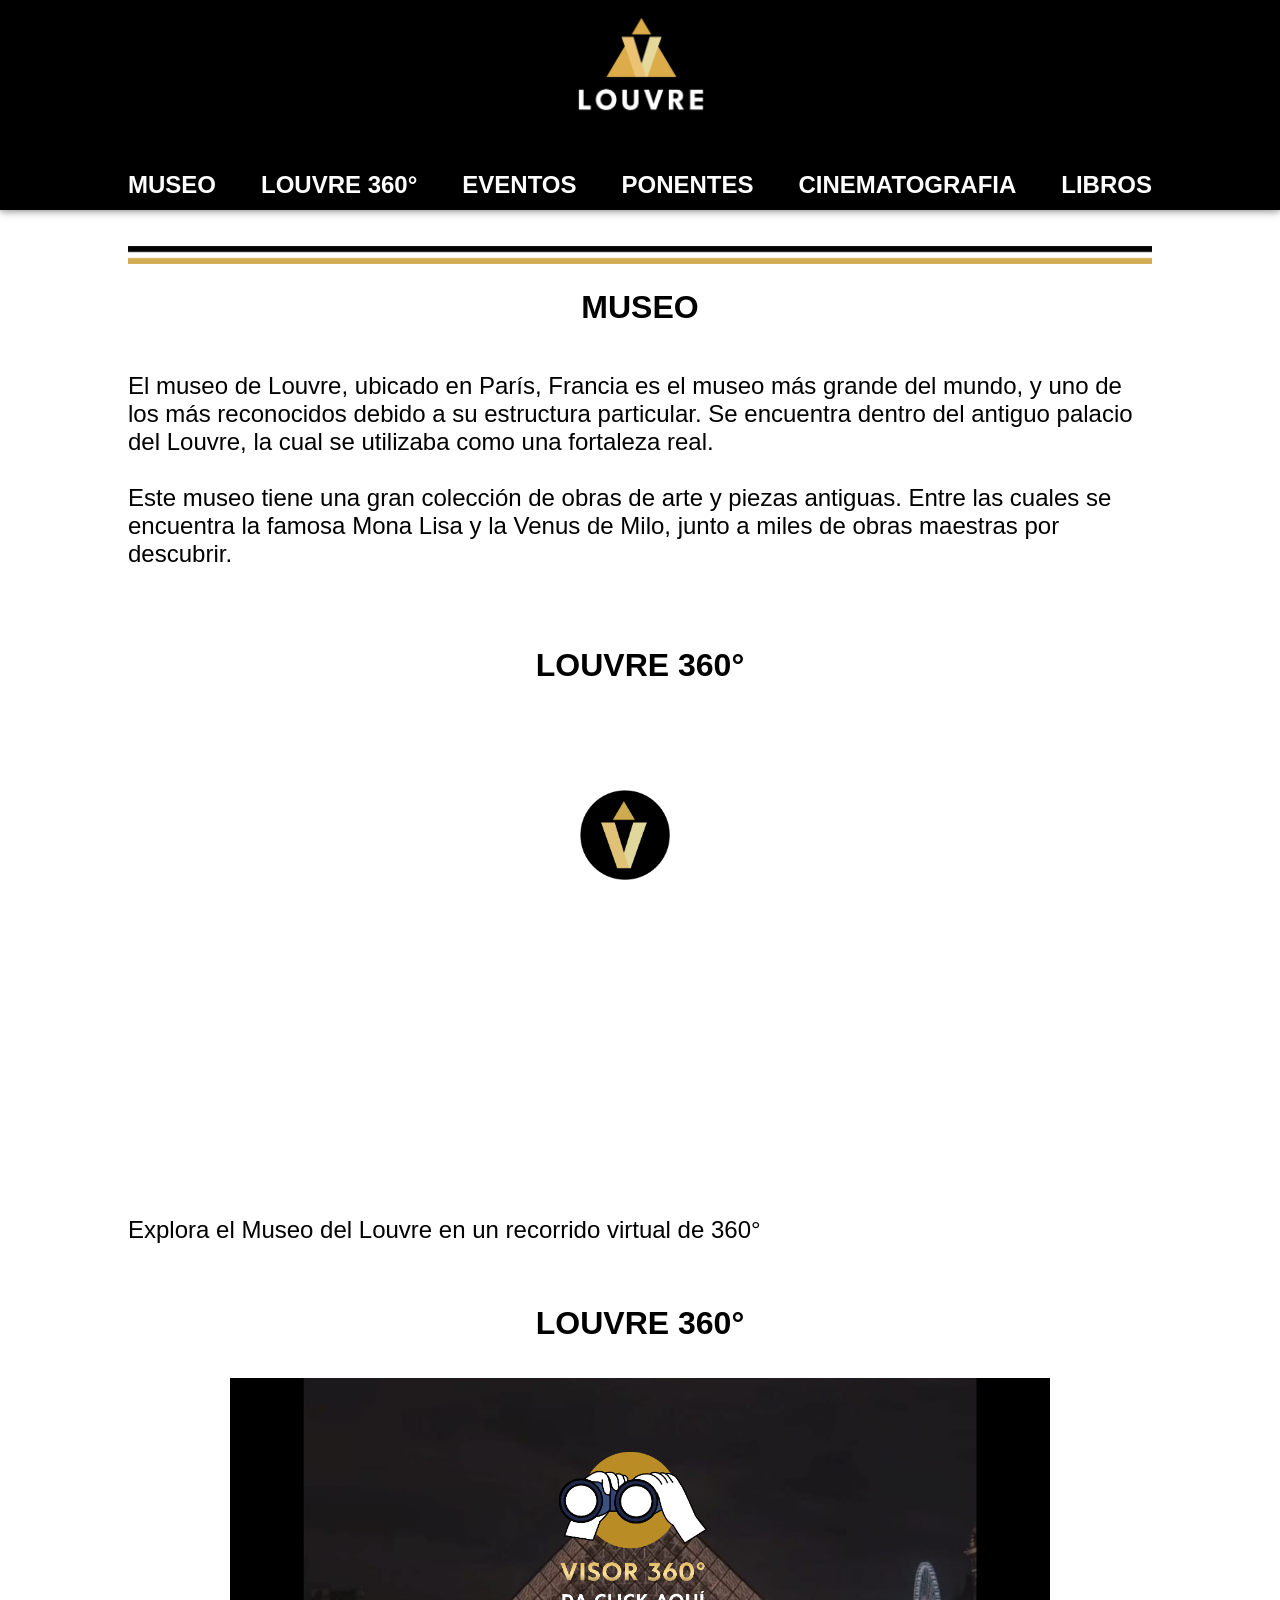
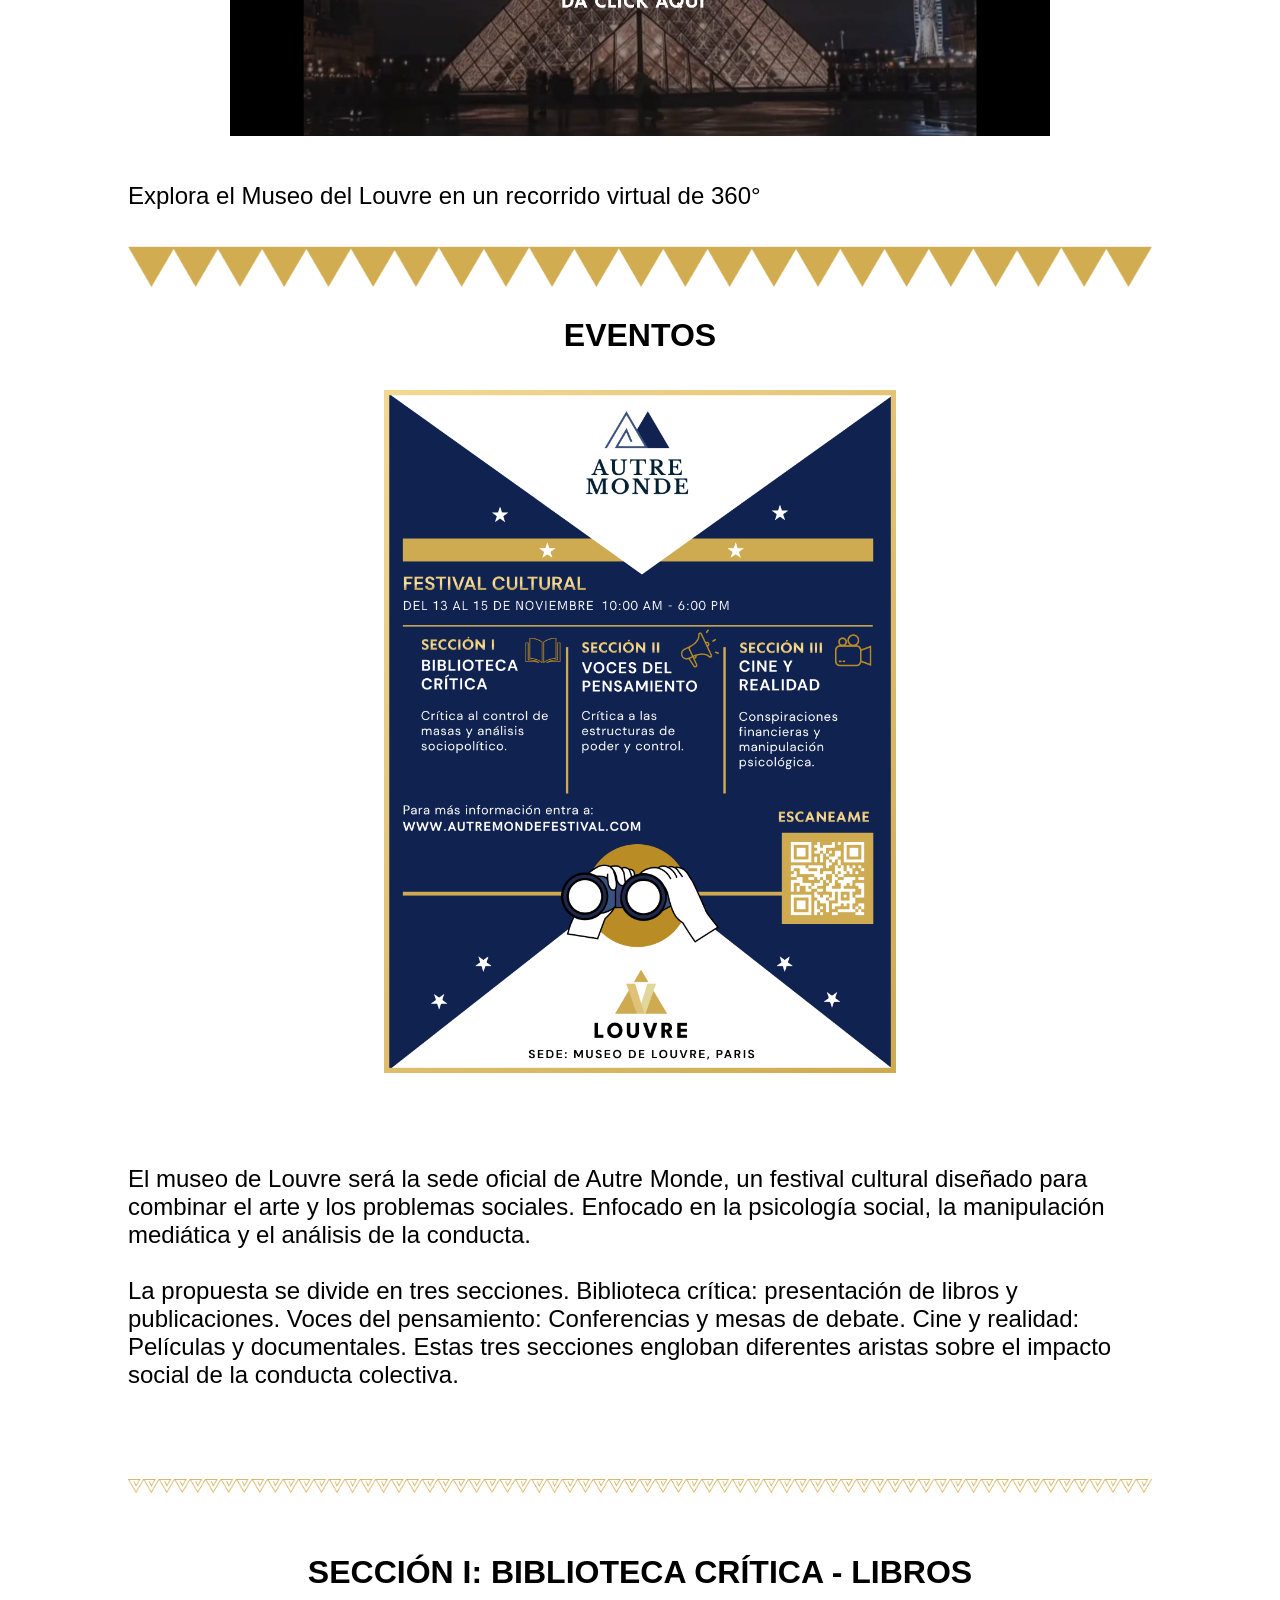
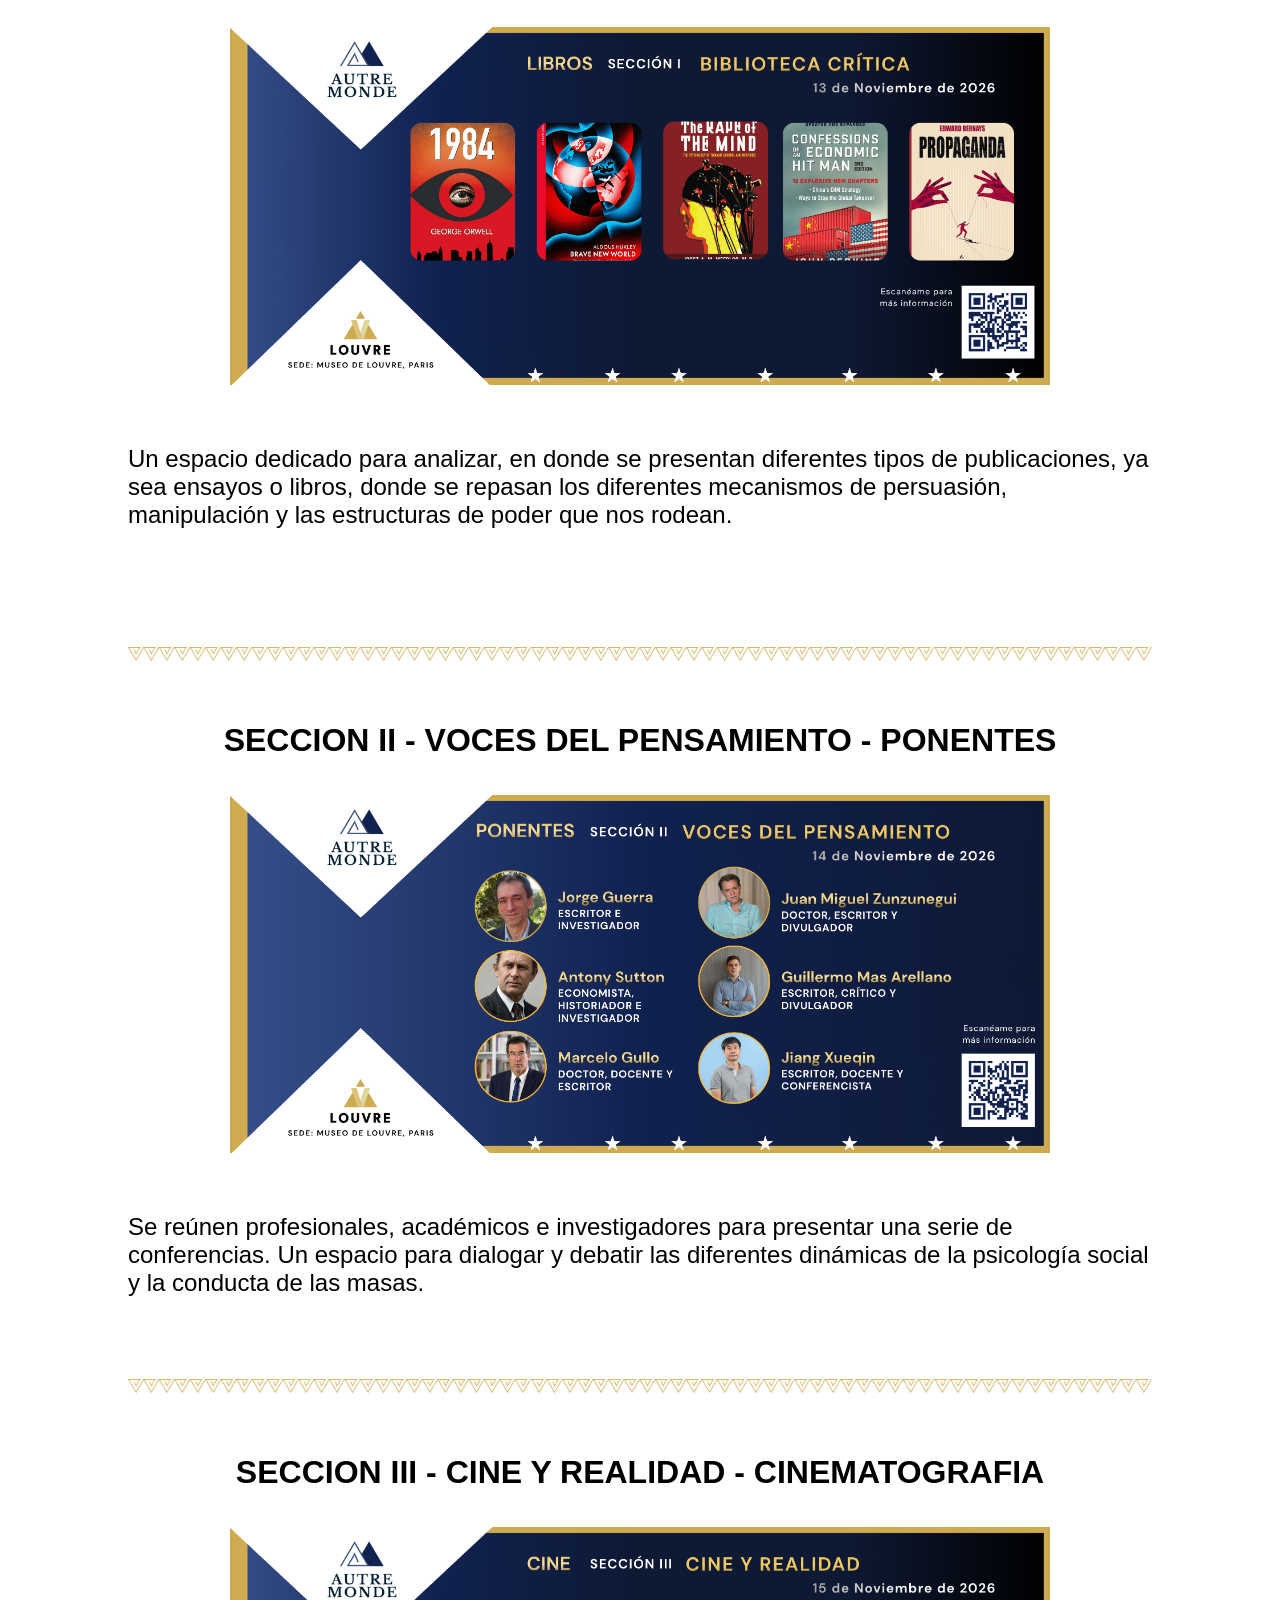
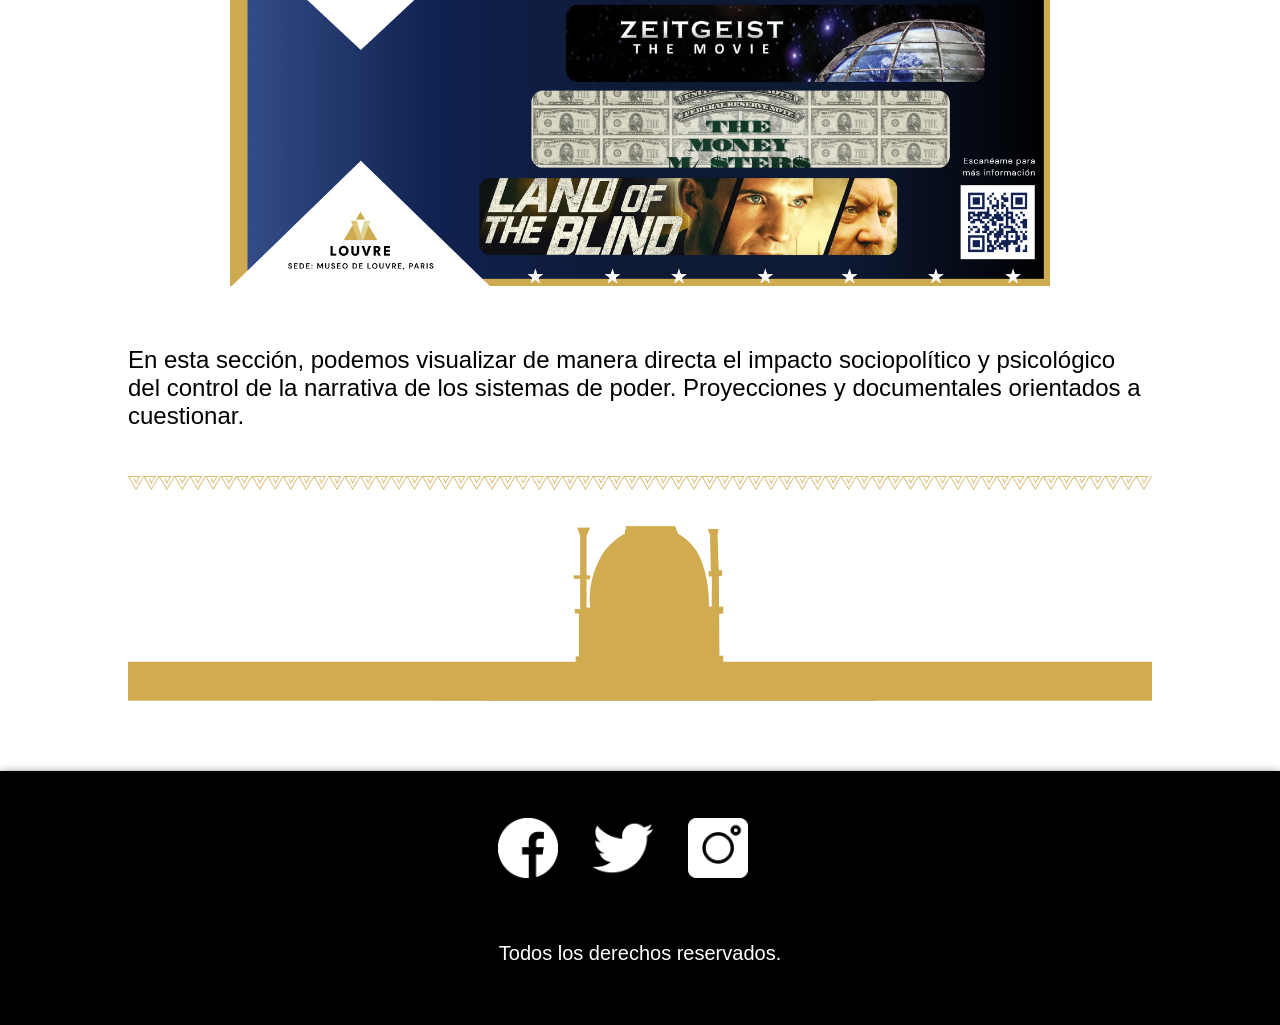
==== index.html @ 9d83f52f "Update index.html" ====
<!--comenzamos creando la estrucura basica
de un documento html escribiendo <html y 
teclenado enter para autocompletar, lo que creara
la estructura que se llenara como se menciona a continuación...-->

<!--indica el tipo de docuemnto-->
<!DOCTYPE html> 
<!--dentro de l etiqueta html esta todo el contenido del documento html-->
<html> 
<!------------encabezado de pagina----------->
<!--dentro de la etiqueta head esta el encabezado del documento html-->
<head> 
	<title>felxbox_01</title> <!--dentro de la etiqueta tittle esta el titulo de la página-->
	<link rel='stylesheet' href='estilos.css'/> <!--dentro de esta etiqueta esta la referencia a la hoja de estilos-->
    <meta name="viewport" content="width=device-width, initial-scale=1.0"/> <!--viewport para trabajar responsive design-->
</head>

<!------------body de pagina----------->  
<!--dentro de la estiqueta body tipicamente esta todo lo que contendra página-->
<body> 


	<!--dentro de la estiqueta header esta todo lo que sera el encanbezado de la página, pudiendo colocarse dentro del body o antes del body-->
	<header class='menu-container' id="inicio">

      <div class='identificador'>
        <!----modificar nombre y ruta de la imagen para cambiar el logo por el propio----->
       <img src="imagenes/logotipo.png">
      </div>

   <br> <br>

      <div class='ligas-secciones'>
      	<!----modificar nombre de la seccion acorde a la necesidad----->
          <a href="#secc1">MUSEO</a>
          <a href="#secc2">LOUVRE 360°</a>
          <a href="#secc3">EVENTOS</a>
          <a href="#secc4">PONENTES</a>
          <a href="#secc5">CINEMATOGRAFIA</a>
          <a href="#secc6">LIBROS</a>
        </div>

    </header>
 <br> <br>


<!--contenedor para las imagenes de la sección OJO: este tiene un layout para una imagen-->
    		<div class="contenedor-imagen-secc4">
    			<!--si se quiere modificar contenido susutituir la imagen a la que referencia la etiqueta img-->
        		<img src="imagenes/LINEA.png" title="LINEA.png">
    		</div>

	<!--contenedor que agrupa todos los contenedores que tienen los contenidos de cada sección que aprecen entre el encabezado y pie de pagina-->
    <main class="secciones">
    	<!--contenedor para contenidos de cada sección-->
    	<div class='seccion-contenedor' id="secc1">
    		<!--contenedor para el texto de cada sección-->
    		<div class="texto-secc">
    			<!--si se quiere modificar contenido susutituir el texto entre las etiquetas de texto tipo h1-->
		        <h1>MUSEO</h1>
            
                <br> <br>

		        <!--si se quiere modificar contenido susutituir el texto entre las etiquetas de parrafo-->
		        <p>El museo de Louvre, ubicado en París, Francia es el museo más grande del mundo, y uno de los más reconocidos debido a su estructura particular. Se encuentra dentro del antiguo palacio del Louvre, la cual se utilizaba como una fortaleza real.</p>
		        <br><!--etiqueta para un brinco de renglón-->
		        <!--si se quiere modificar contenido susutituir el texto entre las etiquetas de parrafo-->
		        <p>Este museo tiene una gran colección de obras de arte y piezas antiguas. Entre las cuales se encuentra la famosa Mona Lisa y la Venus de Milo, junto a miles de obras maestras por descubrir.</p>
		        <br><!--etiqueta para un brinco de renglón-->
    		</div>

    	</div>

 <br> <br>

		<!--contenedor para contenidos de cada sección-->
    <div class='seccion-contenedor' id="secc2">
        <!--contenedor para el texto de cada sección-->         
        <div class="texto-secc">
            <h1>LOUVRE 360°</h1>
            <br><br>

            <!-- Visor 360 integrado directamente en el index -->
            <div style="display: flex; justify-content: center; width: 100%;">
                <iframe src="360visualizar.html" width="100%" height="450px" style="border: none; border-radius: 12px; max-width: 800px;"></iframe>
            </div>

            <br><br>
            <p>Explora el Museo del Louvre en un recorrido virtual de 360°</p>
            <br><br>
        </div> 
    </div>
		
<!--contenedor para contenidos de cada sección-->
    <div class='seccion-contenedor' id="secc2">
        <!--contenedor para el texto de cada sección-->         
        <div class="texto-secc">
            <h1>LOUVRE 360°</h1>
            <br><br>

            <!-- Contenedor de la imagen con alineación centrada -->
            <div style="display: flex; justify-content: center; width: 100%;">
                <div class="contenedor-imagen-secc4">
                    <a href="360visualizar.html">
                        <img src="imagenes/img4.png" alt="Visor Louvre 360" style="display: block; margin: 0 auto;">
                    </a>
                </div>
            </div>

            <br><br>
            <p>Explora el Museo del Louvre en un recorrido virtual de 360°</p>
            <br><br>
        </div> 
    </div>

<!--contenedor para las imagenes de la sección OJO: este tiene un layout para una imagen-->
    		<div class="contenedor-imagen-secc4">
    			<!--si se quiere modificar contenido susutituir la imagen a la que referencia la etiqueta img-->
        		<img  src="imagenes/divisor1.png" title="Img 4" style="width: 100%; height: auto;">
    		</div>


<!--contenedor para contenidos de cada sección-->
    	<div class='seccion-contenedor' id="secc3">
    		<!--contenedor para el texto de cada sección-->
    		<div class="texto-secc">
    			<!--si se quiere modificar contenido susutituir el texto entre las etiquetas de texto tipo h1-->
		        <h1>EVENTOS</h1>

        <br> <br>

<!--contenedor para las imagenes de la sección OJO: este tiene un layout para una imagen-->
    		<div class="contenedor-imagen">
    			<!--si se quiere modificar contenido susutituir la imagen a la que referencia la etiqueta img-->
        		<img  src="imagenes/INFOGRAFIA.png" title="INFOGRAFIA">
        		<!--texto para la imagen-->
        		<p></p>
    		</div>
    <br> <br>
    <br> <br>

		        <!--si se quiere modificar contenido susutituir el texto entre las etiquetas de parrafo-->
		        <p>El museo de Louvre será la sede oficial de Autre Monde, un festival cultural diseñado para combinar el arte y los problemas sociales. Enfocado en la psicología social, la manipulación mediática y el análisis de la conducta.</p>
		        <br><!--etiqueta para un brinco de renglón-->
		        <!--si se quiere modificar contenido susutituir el texto entre las etiquetas de parrafo-->
		        <p>La propuesta se divide en tres secciones. Biblioteca crítica: presentación de libros y publicaciones. Voces del pensamiento: Conferencias y mesas de debate. Cine y realidad: Películas y documentales. Estas tres secciones engloban diferentes aristas sobre el impacto social de la conducta colectiva. </p>
		        <br><!--etiqueta para un brinco de renglón-->
    		</div>

    	</div>
  <br> <br>
  <br> <br>


<!--contenedor para las imagenes de la sección OJO: este tiene un layout para una imagen-->
    		<div class="contenedor-imagen-secc4">
    			<!--si se quiere modificar contenido susutituir la imagen a la que referencia la etiqueta img-->
        		<img  src="imagenes/RULOS.png" title="RULOS.png" style="width: 100%; height: auto;">
    		</div>
  <br> <br>

    	<!--contenedor para contenidos de cada sección-->
    	<div class='seccion-contenedor' id="secc4">
    		<!--contenedor para el texto de cada sección-->
    		<div class="texto-secc">
    			<!--si se quiere modificar contenido susutituir el texto entre las etiquetas de texto tipo h1-->
		        <h1>SECCIÓN I: BIBLIOTECA CRÍTICA - LIBROS</h1>

  <br> <br>

<!-- Contenedor de la imagen centrado -->
    <div class="contenedor-imagen-secc4" style="text-align: center;">
        <!-- El "target='_blank'" hace que se abra en una pestaña nueva -->
        <a href="https://youtube.com/playlist?list=PLaDjngmfmnlw&si=Hh2kvaLiLwNebLzm">
            <img src="imagenes/img7.png" title="Ver playlist en YouTube" style="display: inline-block; max-width: 100%; height: auto;">
        </a>
        <!--texto para la imagen-->
        <p></p>

 </div>
  <br> <br>


 <!--si se quiere modificar contenido susutituir el texto entre las etiquetas de parrafo-->
		        <p>Un espacio dedicado para analizar, en donde se presentan diferentes tipos de publicaciones, ya sea ensayos o libros, donde se repasan los diferentes mecanismos de persuasión, manipulación y las estructuras de poder que nos rodean. </p>
		        <br><!--etiqueta para un brinco de renglón-->
		        <!--si se quiere modificar contenido susutituir el texto entre las etiquetas de parrafo-->
		        <p></p>
		        <br><!--etiqueta para un brinco de renglón-->
    		</div>
        
 <br> <br>

  <br> <br>


<!--contenedor para las imagenes de la sección OJO: este tiene un layout para una imagen-->
    		<div class="contenedor-imagen-secc4">
    			<!--si se quiere modificar contenido susutituir la imagen a la que referencia la etiqueta img-->
        		<img  src="imagenes/RULOS.png" title="RULOS.png" style="width: 100%; height: auto;">
    		</div>
 <br> <br>


	<!--contenedor para contenidos de cada sección-->
    	<div class='seccion-contenedor' id="secc5">
    		<!--contenedor para el texto de cada sección-->
    		<div class="texto-secc">
    			<!--si se quiere modificar contenido susutituir el texto entre las etiquetas de texto tipo h1-->
		        <h1>SECCION II - VOCES DEL PENSAMIENTO - PONENTES</h1>
		       
 <br> <br>

<!-- Contenedor de la imagen centrado -->
    <div class="contenedor-imagen-secc4" style="text-align: center;">
        <!-- El "target='_blank'" hace que se abra en una pestaña nueva -->
        <a href="https://youtube.com/playlist?list=PLeQtT1mMB5Yo&si=rT60YfSEuU7r71fO">
            <img src="imagenes/img5.png" title="Ver playlist en YouTube" style="display: inline-block; max-width: 100%; height: auto;">
        </a>
        <!--texto para la imagen-->
        <p></p>
    </div>

 <br> <br>

 <!--si se quiere modificar contenido susutituir el texto entre las etiquetas de parrafo-->
		        <p>Se reúnen profesionales, académicos e investigadores para presentar una serie de conferencias. Un espacio para dialogar y debatir las diferentes dinámicas de la psicología social y la conducta de las masas. </p>
		        <br><!--etiqueta para un brinco de renglón-->
		        <!--si se quiere modificar contenido susutituir el texto entre las etiquetas de parrafo-->
		        <p></p>
		        <br><!--etiqueta para un brinco de renglón-->
    		

 <br> <br>

<!--contenedor para las imagenes de la sección OJO: este tiene un layout para una imagen-->
    		<div class="contenedor-imagen-secc4">
    			<!--si se quiere modificar contenido susutituir la imagen a la que referencia la etiqueta img-->
        		<img  src="imagenes/RULOS.png" title="RULOS.png" style="width: 100%; height: auto;">
    		</div>
  <br> <br>

<!--contenedor para contenidos de cada sección-->
    	<div class='seccion-contenedor' id="secc6">
    		<!--contenedor para el texto de cada sección-->
    		<div class="texto-secc">
    			<!--si se quiere modificar contenido susutituir el texto entre las etiquetas de texto tipo h1-->
		        <h1>SECCION III - CINE Y REALIDAD - CINEMATOGRAFIA</h1>
  
  <br> <br>
    		        <!-- Contenedor de la imagen centrado -->
                        <div class="contenedor-imagen-secc4" style="text-align: center;">
                        <!-- El "target='_blank'" hace que se abra en una pestaña nueva -->
                        <a href="https://youtube.com/playlist?list=PLKlAantoqAw0&si=Dhmvd_PEQBqfkhk1" target="_blank">
                        <img src="imagenes/img6.png" title="Ver playlist en YouTube" style="display: inline-block; max-width: 100%; height: auto;">
                        </a>
                        <!--texto para la imagen-->
                        <p></p>
                        </div>

  <br> <br>
		        <!--si se quiere modificar contenido susutituir el texto entre las etiquetas de parrafo-->
		        <p>En esta sección, podemos visualizar de manera directa el impacto sociopolítico y psicológico del control de la narrativa de los sistemas de poder. Proyecciones y documentales orientados a cuestionar. </p>
		        <br><!--etiqueta para un brinco de renglón-->
		        <!--si se quiere modificar contenido susutituir el texto entre las etiquetas de parrafo-->
		        <p></p>
		        <br><!--etiqueta para un brinco de renglón-->
    	</div>

<!--contenedor para las imagenes de la sección OJO: este tiene un layout para una imagen-->
    		<div class="contenedor-imagen-secc4">
    			<!--si se quiere modificar contenido susutituir la imagen a la que referencia la etiqueta img-->
        		<img  src="imagenes/RULOS.png" title="RULOS.png" style="width: 100%; height: auto;">
    		</div>

 <br> <br>

	<!--contenedor para las imagenes de la sección OJO: este tiene un layout para una imagen-->
    		<div class="contenedor-imagen-secc4">
    			<!--si se quiere modificar contenido susutituir la imagen a la que referencia la etiqueta img-->
        		<img  src="imagenes/MUSEO.png" title="MUSEO.png" style="width: 100%; height: auto;">
        		<!--texto para la imagen-->
        		<p></p>
    		</div>
    </main>

    <!------------pie de pagina----------->
    <!--dentro de la etiqueta footer esta todo lo que sera el pie de página, pudiendo colocarse dentro del body o despues del body-->
	<footer>
	   
	    <div class='footer-item'>
	      <!----modificar el href para que dirija una pagina especifica de facebook----->
	      <a href="https://www.facebook.com/">
	      	<img src="imagenes/fbk.png" title="Facebook">
	      </a>
	      <!----modificar el href para que dirija una pagina especifica de twitter----->
	      <a href="https://twitter.com/">
	      	<img src="imagenes/twt.png" title="Twitter">
	      </a>
	      <!----modificar el href para que dirija una pagina especifica de instagram----->
	      <a href="http://instagram.com/">
	      	<img src="imagenes/inst.png" title="Instagram">
	      </a>
	    </div>

</footer>

	<!---------enlace que regresa al inicio de la pagina--------->
	<!--dentro de la etiqueta "a" de tipo enlace esta la imagen que actua como icono que regresa al inicio de la página-->
	    <a class="ir-arriba" title="Volver arriba" href="#inicio">
	    	<!--si se quiere modificar contenido susutituir la imagen a la que referencia la etiqueta img-->
	      	<img src="imagenes/SUBIDA.png" style="width: 120px; height: auto;">
	    </a>



    <!-- Pie de página con los derechos reservados -->
    <div style="background-color: black; padding: 60px 0; text-align: center; width: 100%;">
        <p style="color: #ffffff; font-size: 20px; font-family: sans-serif; text-align: center; margin: 0;">
            Todos los derechos reservados.
        </p>
    </div>

</body>
</html>
---- estilos.css ----
/********************************/
/*estilos generales de la página*/
/********************************/
* { /*reseteo todos los elementos para que por default tengan 
	un margen 0 y padding 0 y un modelo de caja tipo border-box*/
   margin: 0;
   padding: 0;
   box-sizing: border-box;
   font-family: 'Open Sans', sans-serif; /*especifico el nombre y familia de la tipografia a usar*/
}
html {
  scroll-behavior: smooth; /*para desplazarse "scrolear" suavemente dentro de la página al presionar un enlace*/
}
/***************************************************/


/**********************************/
/*estilos para header de la página*/
/**********************************/
header {/*caracteristicas elementos dentro del header de la pagina*/
	font-size: 24px; /*tamaño de las fuentes que aprecen en el header*/
  	background-color: black;  /*color fondo encabezado*/
    height: 210px;  /* altura del encabezado, equivale a 5.5em*/
    padding-left: 10%; /*hago un espacio a la izquierda al interior del contenedor header de 10% del ancho del viewport*/
    padding-right: 10%; /*hago un espacio a la derecha al interior del contenedor header de 10% del ancho del viewport*/
  	box-shadow: 0px 1px 8px grey; /*efecto de material con sombreado sobre el fondo*/
    transition: 100ms; /*para la transicion con media queries diseño responsivo*/
}
@media screen and (max-width: 700px) {
header {
	height: 260px;  /* altura del encabezado, equivale a 5.5em*/
	}
}
.menu-container {/*caracteristicas elementos en contenedor con la clase menu-container*/
  	display: flex; /*tipo de layout felxbox*/
  	flex-direction: column; /*rederizara/dibujara los items/elementos hijos en el layout 
  	como una columna, un contenedor o un item sobre el otro */
}
.identificador {/*caracteristicas elementos en contenedor con la clase identificador*/
  	/*border: 5px solid #222;  /* For debugging */
  	width: 100%; /*ancho que tendra el contenedor con clase menu*/
  	display: flex; /*sera un elemento/item de tipo flex*/
  	justify-content: center; /*defino la alineación horizontal de los items hijos al centro*/
}
.identificador img{/*caracteristicas imagen identificadora dentro del contenedor con clase identificador*/
	margin-top: 15px; /*un margen arriba de 15 px*/
    height: 100px; /*ancho que tendra la imagen identificadora*/
}
.ligas-secciones{/*caracteristicas elementos en contenedor con la clase secciones*/
	/*border: 5px solid #555;  /* For debugging */
	width: 100%; /*ancho que tendra el contenedor con clase menu*/
	display: flex; /*sera un elemento/item de tipo flex*/
	justify-content: space-between; /*defino la alineación horizontal de los items hijos diciendo
	cuando hay mas de uno distribuya el esapcio restante entre los espacios de cada elemento/item*/
}
.ligas-secciones a{/*caracteristicas elementos tipo enlace dentro del contenedor con clase secciones*/
	color:  WHITE; /*color que tendran las fuentes de los enlaces*/
	text-decoration: none; /*le quito decoraciones a los enlaces, saeln sin subrayar ahora*/
  	font-weight: bold; /*tipo de letra bold*/
 	margin-top: 0px;
 	transition: 50ms; /*para la transicion con media queries diseño responsivo*/
}
.ligas-secciones a:hover{
  transform: scale(1.03);
  transition: 50ms;
}
/**media query cuando ancho es menor o igual a 700px**/
@media screen and (max-width: 700px) {
  .ligas-secciones {
    flex-direction: column;
    text-align: center;
    }
 }
/***************************************************/







/********************************/
/*estilos para body de la página*/
/********************************/
.secciones {/*caracteristicas elementos en contenedor con la clase menu-container*/
  	display: flex; /*tipo de layout felxbox*/
  	flex-direction: column; /*rederizara/dibujara los items/elementos hijos en el layout 
  	como una columna, un contenedor o un item sobre el otro */
  	padding-left: 10%; /*hago un espacio a la izquierda al interior del contenedor header de 10% del ancho del viewport*/
    padding-right: 10%; /*hago un espacio a la derecha al interior del contenedor header de 10% del ancho del viewport*/
}
.texto-secc {
	display: flex; /*sera un elemento/item de tipo flex*/
	flex-direction: column; /*rederizara/dibujara los items/elementos hijos en el layout 
  	como una columna, un contenedor o un item sobre el otro */

}
.texto-secc h1{
	display: flex; /*sera un elemento/item de tipo flex*/
	justify-content: center; /*defino la alineación horizontal de los items hijos al centro*/
	margin-top: 25px;
}
.texto-secc p{
	font-size: 18pt;
	display: flex; /*sera un elemento/item de tipo flex*/
	margin-top: 10px;
}
.contenedor-imagen {
  	display: flex; /*sera un elemento/item de tipo flex*/
  	flex-direction: column;
  	align-items: center;
}
.imgs-secc-1{
	display: flex; /*sera un elemento/item de tipo flex*/
  	flex-direction: column;
  	align-items: center; 
}
.par-imgs-escritorio{/*caracteristicas elementos en contenedor con la clase secciones*/
	/*border: 5px solid #555;  /* For debugging */
	width: 65%; /*ancho que tendra el contenedor con clase menu*/
	display: flex; /*sera un elemento/item de tipo flex*/
	justify-content: space-around; /*defino la alineación horizontal de los items hijos diciendo
	cuando hay mas de uno distribuya el esapcio restante entre los espacios de cada elemento/item*/
}
.par-imgs-escritorio img{
	width: 50%;
	display: flex; /*sera un elemento/item de tipo flex*/
}
.par-imgs-escritorio img:hover{
  transform: scale(1.03);
  transition: 200ms;
}
.par-imgs-escritorio p{
	width: 40%;
	font-size: 16pt;
	font-style: italic;
	text-align: center;
	display: flex; /*sera un elemento/item de tipo flex*/
}
.par-imgs-mobile{/*caracteristicas elementos en contenedor con la clase secciones*/
	display: none;
}
.par-imgs-mobile img{
	display: none;
}
.par-imgs-mobile p{
	display: none;
}
/**media query cuando ancho es menor o igual a 700px**/
@media screen and (max-width: 700px) {
	.texto-secc p{
		font-size: 14pt;
	}
	.par-imgs-escritorio{/*caracteristicas elementos en contenedor con la clase secciones*/
		display: none;
	}
	.par-imgs-escritorio img{
		display: none;
	}
	.par-imgs-escritorio img:hover{
	 	display: none;
	}
	.par-imgs-escritorio p{
		display: none;
	}
	.par-imgs-mobile{/*caracteristicas elementos en contenedor con la clase secciones*/
		/*border: 5px solid #555;  /* For debugging */
		width: 100%; /*ancho que tendra el contenedor con clase menu*/
  		display: flex; /*sera un elemento/item de tipo flex*/
  		flex-direction: column;
  		align-items: center; 
	}
	.par-imgs-mobile img{
		width: 100%;
		transition: 200ms;
		display: flex; /*sera un elemento/item de tipo flex*/
	}
	.par-imgs-mobile img:hover{
	 	transform: scale(1.03);
  		transition: 200ms;
	}
	.par-imgs-mobile p{
		width: 100%;
		font-size: 12pt;
		font-style: italic;
		text-align: center;
		display: flex; /*sera un elemento/item de tipo flex*/
	}
 }
.contenedor-imagen img{
	display: flex; /*sera un elemento/item de tipo flex*/
	width: 50%;
	transition: 200ms;
}
.contenedor-imagen img:hover{
  transform: scale(1.03);
  transition: 200ms;
}
.contenedor-imagen p{
	width: 50%;
	text-align: center;
	font-size: 16pt;
	font-style: italic;
	display: flex; /*sera un elemento/item de tipo flex*/
}
/**media query cuando ancho es menor o igual a 700px**/
@media screen and (max-width: 700px){
	.contenedor-imagen img{
		width: 100%;
		transition: 200ms;
	}
	.contenedor-imagen p{
		width: 100%;
		font-size: 12pt;
	}
}
.contenedor-imagen-secc4{
	display: flex; /*sera un elemento/item de tipo flex*/
  	flex-direction: column;
  	align-items: center;

display: flex; 
 	flex-direction: column;
 	align-items: center;

}
.contenedor-imagen-secc4 p{
	width: 80%;
	text-align: center;
	font-style: italic;
	font-size: 16pt;
	display: flex; /*sera un elemento/item de tipo flex*/
}
.contenedor-imagen-secc4 img{
	display: flex; /*sera un elemento/item de tipo flex*/
	width: 80%;
	transition: 200ms;
}
.contenedor-imagen-secc4 img:hover{
  transform: scale(1.03);
  transition: 200ms;
}
/**media query cuando ancho es menor o igual a 700px**/
@media screen and (max-width: 700px){
	.contenedor-imagen-secc4 p{
		width: 100%;
		font-size: 12pt;
	}
	.contenedor-imagen-secc4 img{
		display: flex; /*sera un elemento/item de tipo flex*/
		width: 100%;
		transition: 200ms;
	}
}
/***************************************************/






/**********************************/
/*estilos para footer de la página*/
/**********************************/
footer {
  	background-color:black;/*color fondo pie de pagina*/
  	margin-top: 60px;
  	box-shadow: 0px 1px 8px grey;
  	display: flex; /*sera un elemento/item de tipo flex*/
  	flex-direction: column;
  	align-items: center; 
}
.footer-item{
	margin-top: 47px;
	width: 100%;
  	display: flex; /*sera un elemento/item de tipo flex*/
  	justify-content: center; /*defino la alineación horizontal de los items hijos al centro*/
}
.footer-item img{
	height: 60px;
	margin-right: 35px;
}
.copyright{
	font-size: 17pt;
	text-align: center;
	margin-top: 49px;
	margin-bottom: 95px;
}
/**media query cuando ancho es menor o igual a 700px**/
@media screen and (max-width: 700px){
	.footer-item{
  		flex-direction: column;
  		align-items: center; 
	}
	.footer-item img{
		height: 50px;
		margin-top: 35px;
		margin-right: 0px;
	}
	.copyright{
		font-size: 12pt;
	}
.texto-blanco {
    color: #ffffff;
    font-family: sans-serif;
    font-size: 30px;
}

}
/***************************************************/





/*********************************/
/*estilos para icono hacia arriba*/
/*********************************/
.ir-arriba {
  	display: flex; /*sera un elemento/item de tipo flex*/
  	flex-direction: column;
  	align-items: center; 
}
.ir-arriba img{
  	height: 60px;
  	padding-right: 30px;
  	text-decoration: none;
  	cursor:pointer;
  	position:fixed;
 	bottom:20px;
        
}
/**media query cuando ancho es menor o igual a 700px**/
@media screen and (max-width: 700px){
	.ir-arriba img{
		height: 50px;
  		padding-right: 0px;
	}
}
.ir-arriba img:hover{
	transform: scale(1.1);
  	transition: 100ms;
}
/***************************************************/
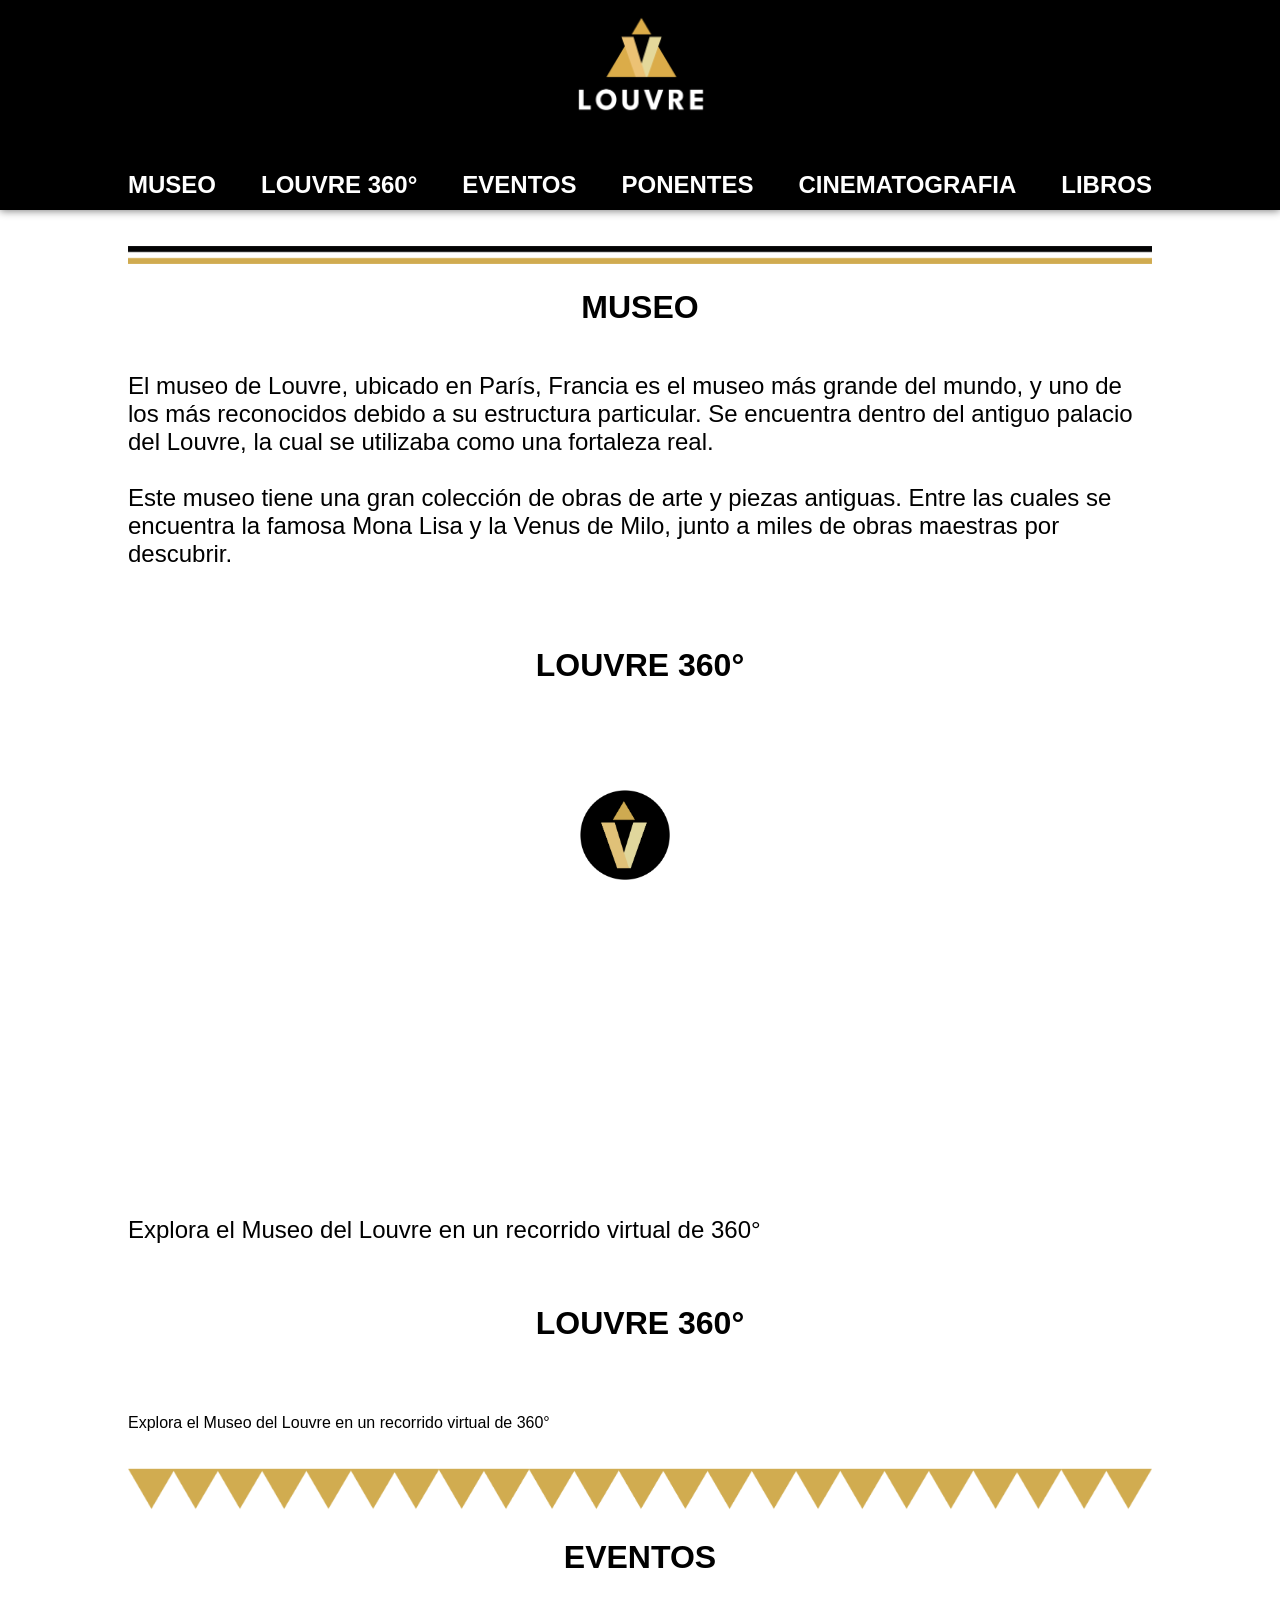
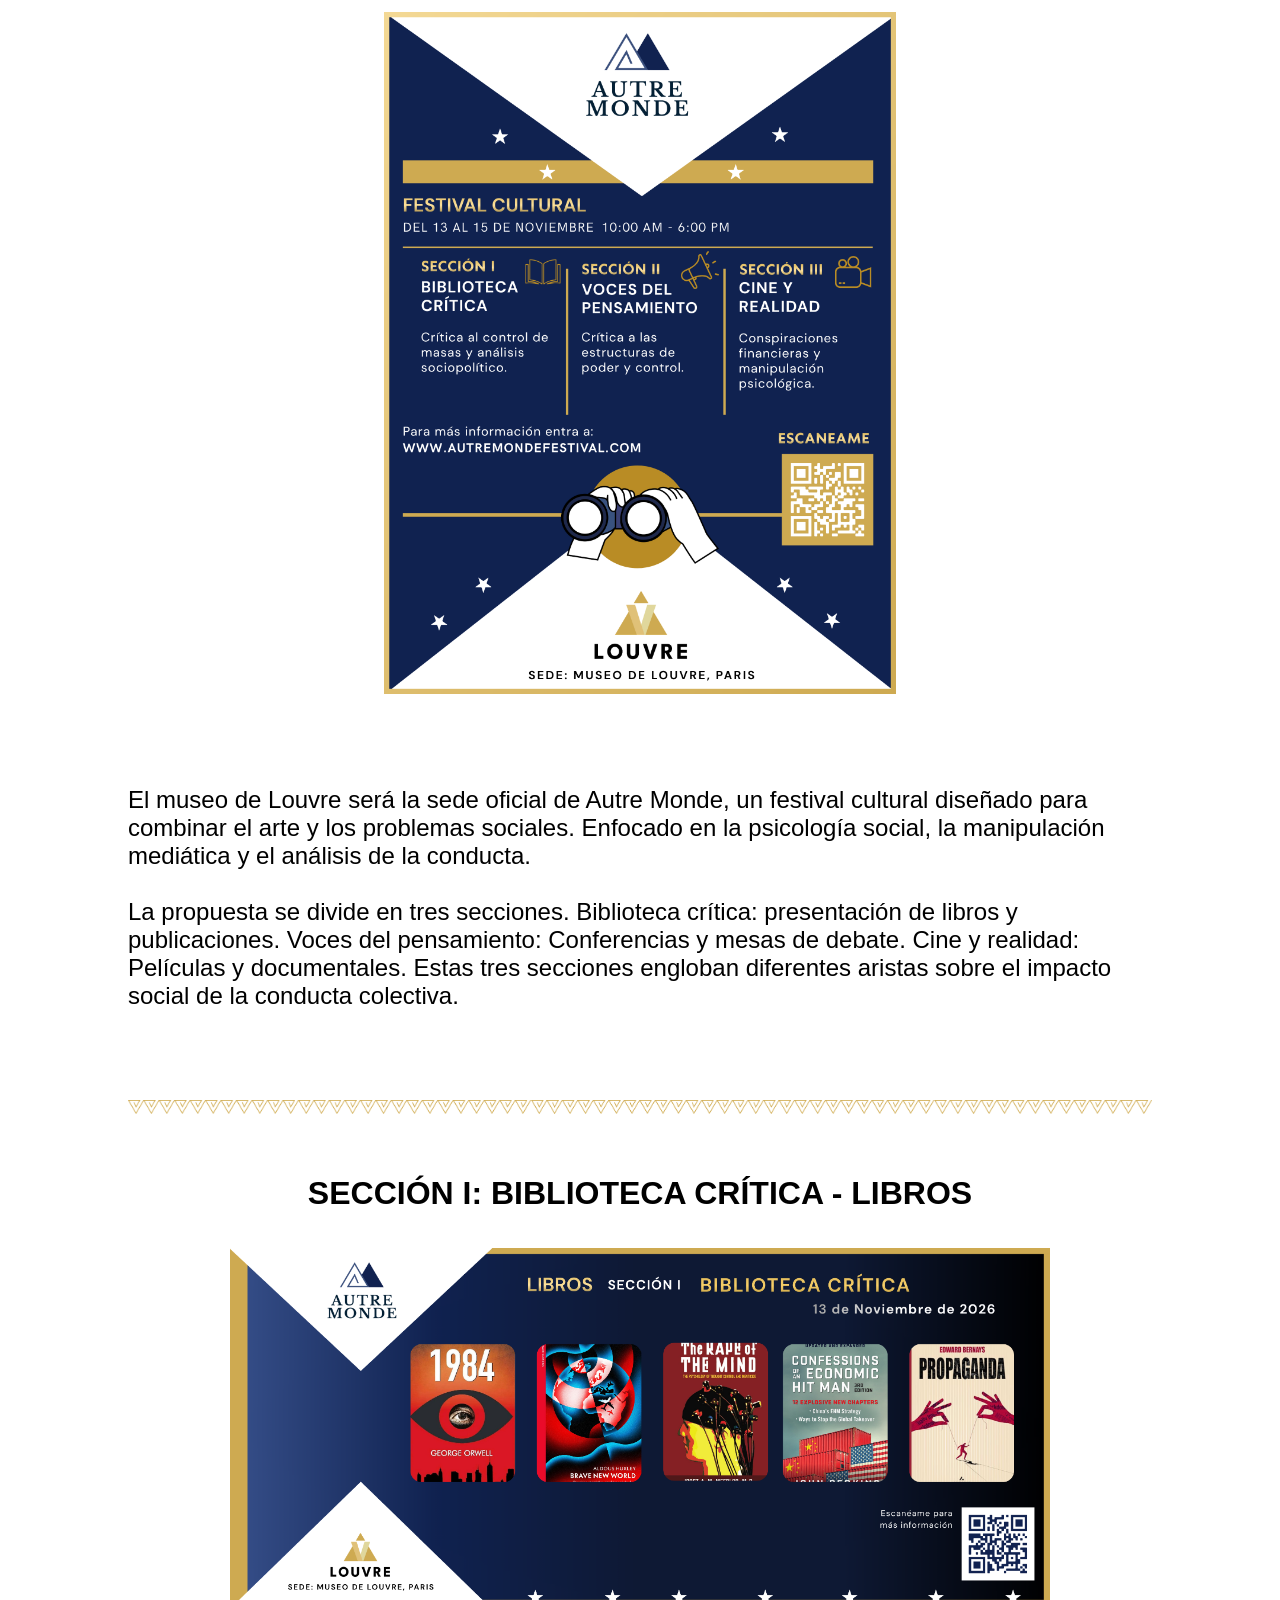
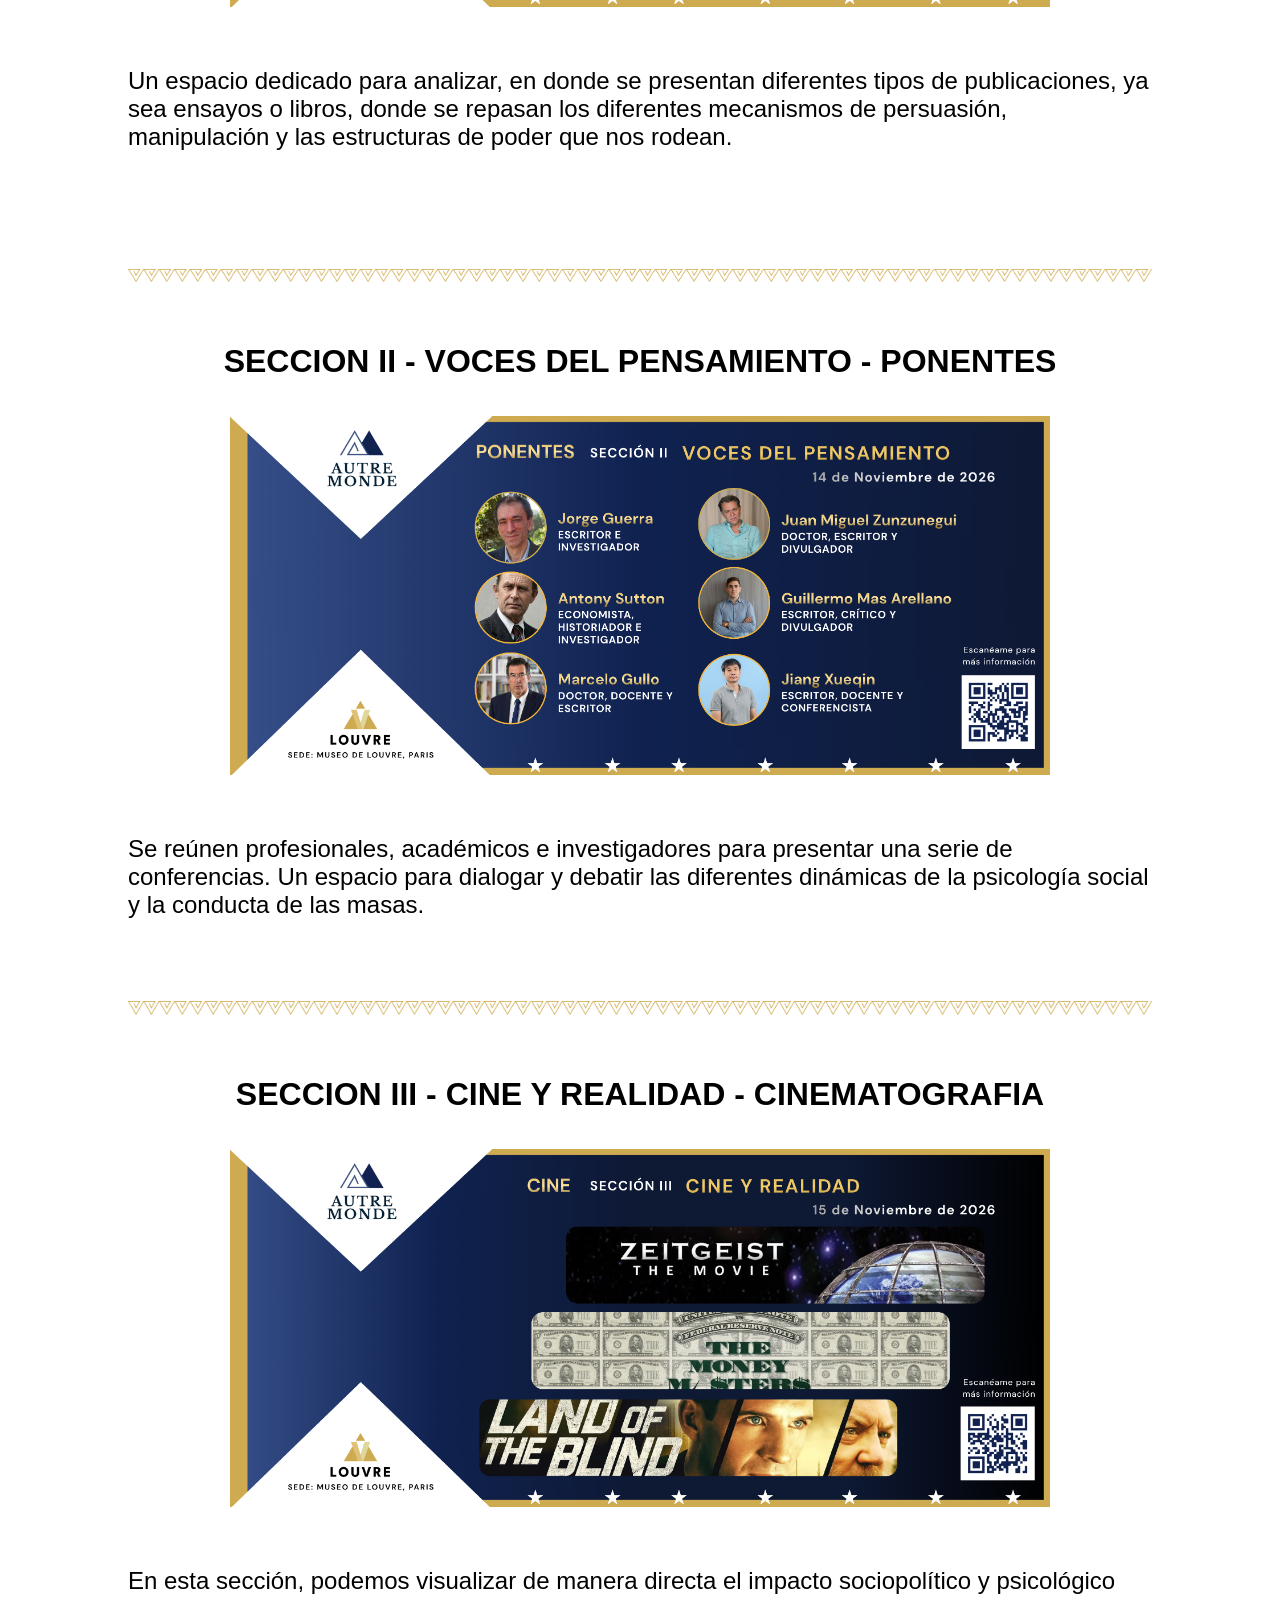
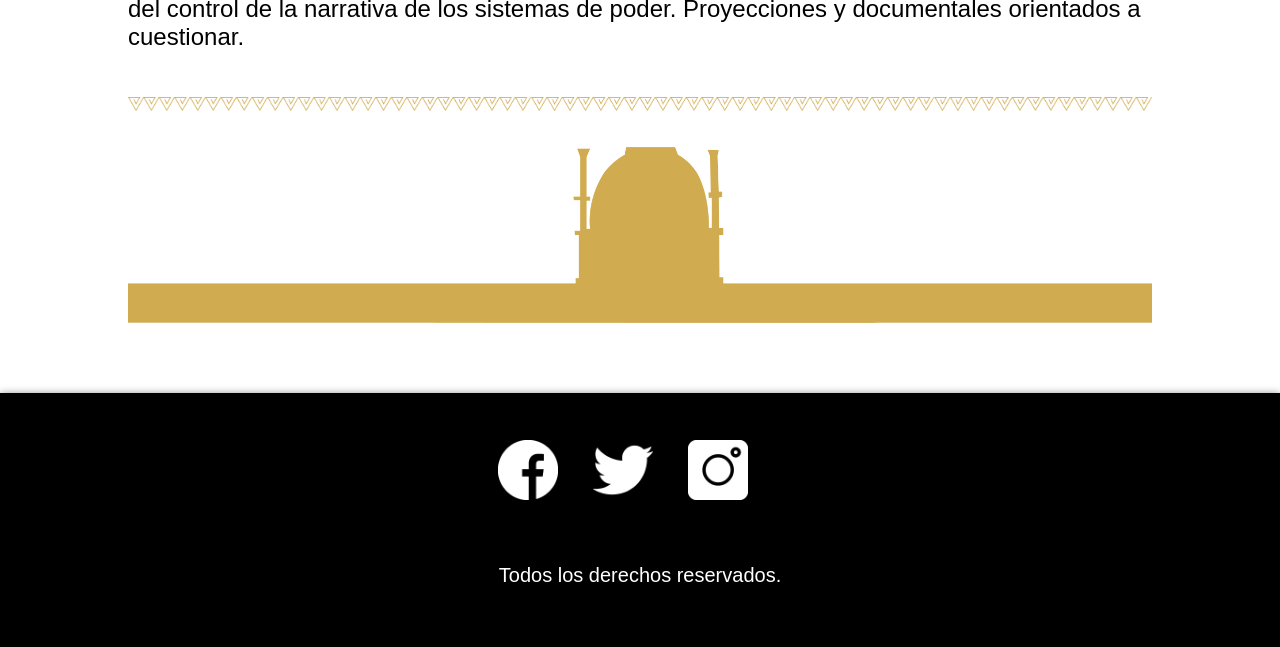
==== commit 8a1131d5: "Update index.html" ====
--- a/index.html
+++ b/index.html
@@ -80,7 +80,7 @@
             <h1>LOUVRE 360°</h1>
             <br><br>
 
-            <!-- Visor 360 integrado directamente en el index -->
+            <!-- Visor 360 integrado -->
             <div style="display: flex; justify-content: center; width: 100%;">
                 <iframe src="360visualizar.html" width="100%" height="450px" style="border: none; border-radius: 12px; max-width: 800px;"></iframe>
             </div>
@@ -98,13 +98,6 @@
             <h1>LOUVRE 360°</h1>
             <br><br>
 
-            <!-- Contenedor de la imagen con alineación centrada -->
-            <div style="display: flex; justify-content: center; width: 100%;">
-                <div class="contenedor-imagen-secc4">
-                    <a href="360visualizar.html">
-                        <img src="imagenes/img4.png" alt="Visor Louvre 360" style="display: block; margin: 0 auto;">
-                    </a>
-                </div>
             </div>
 
             <br><br>
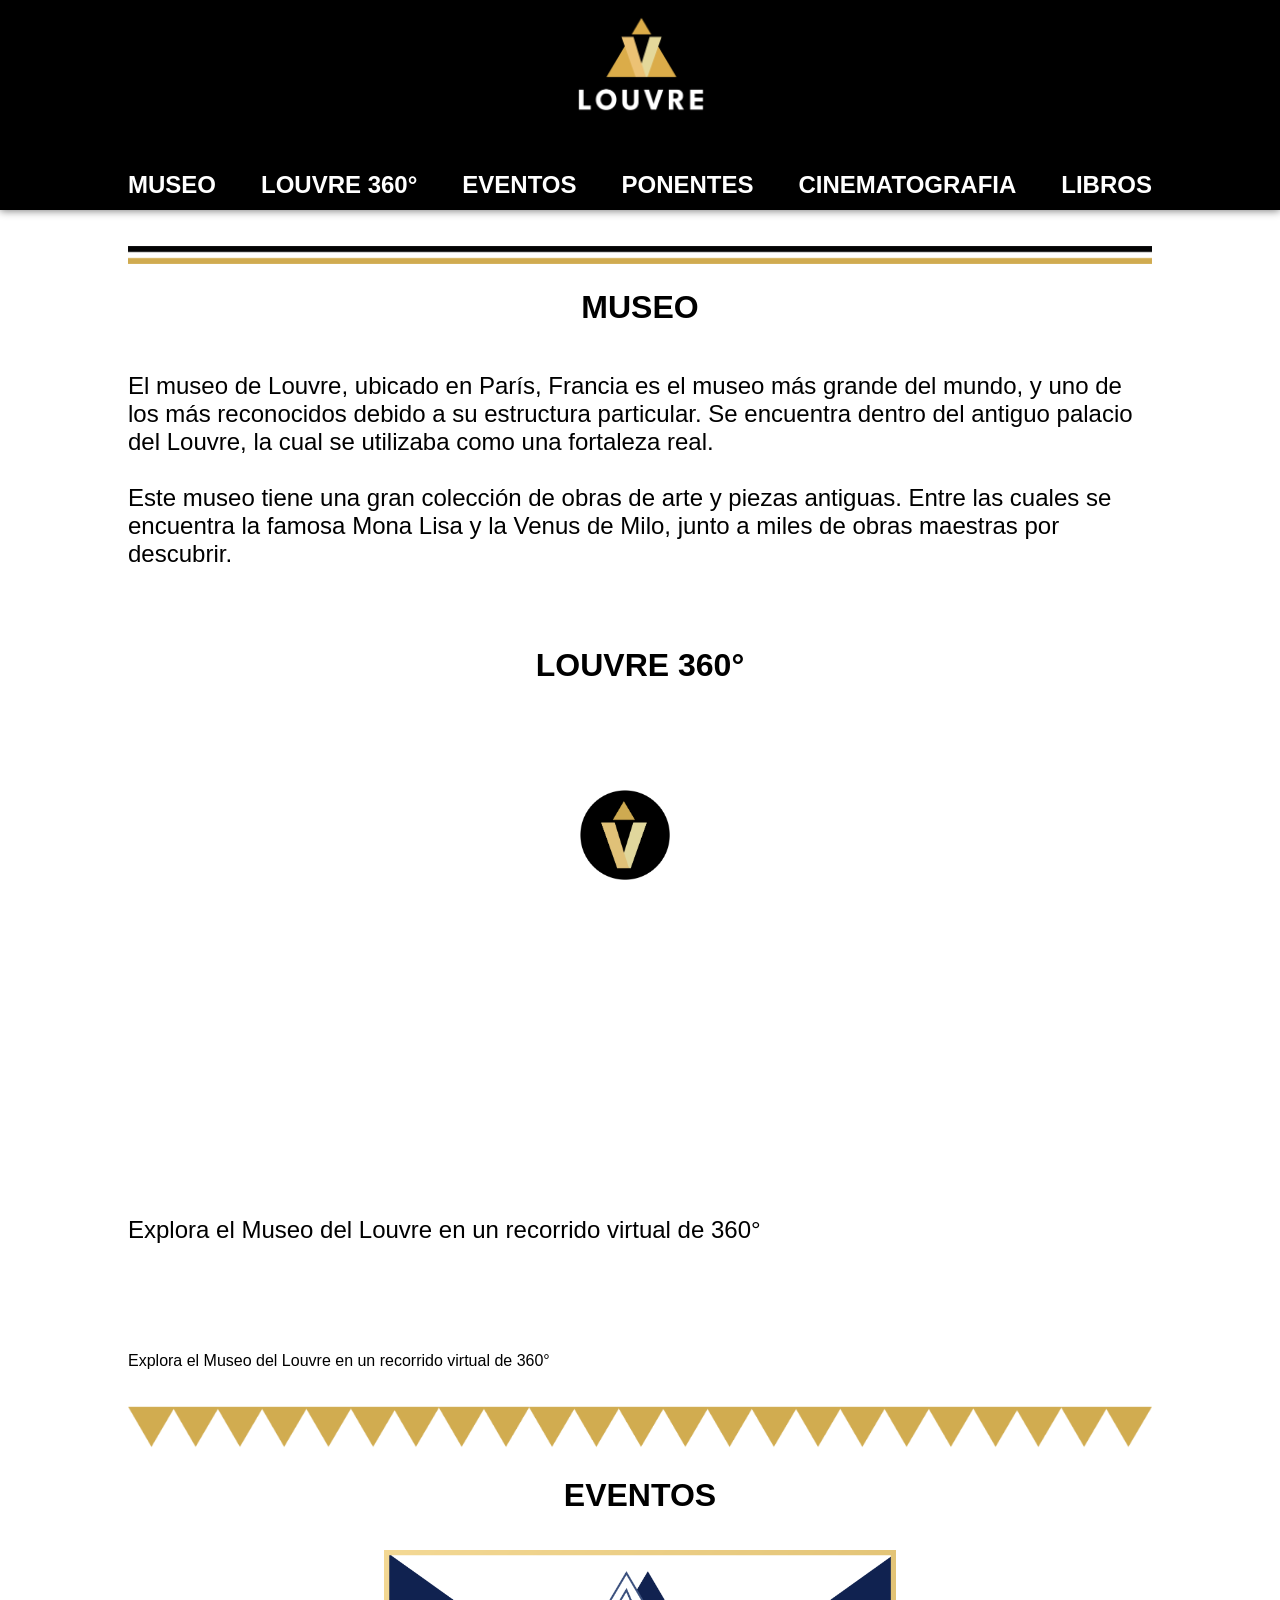
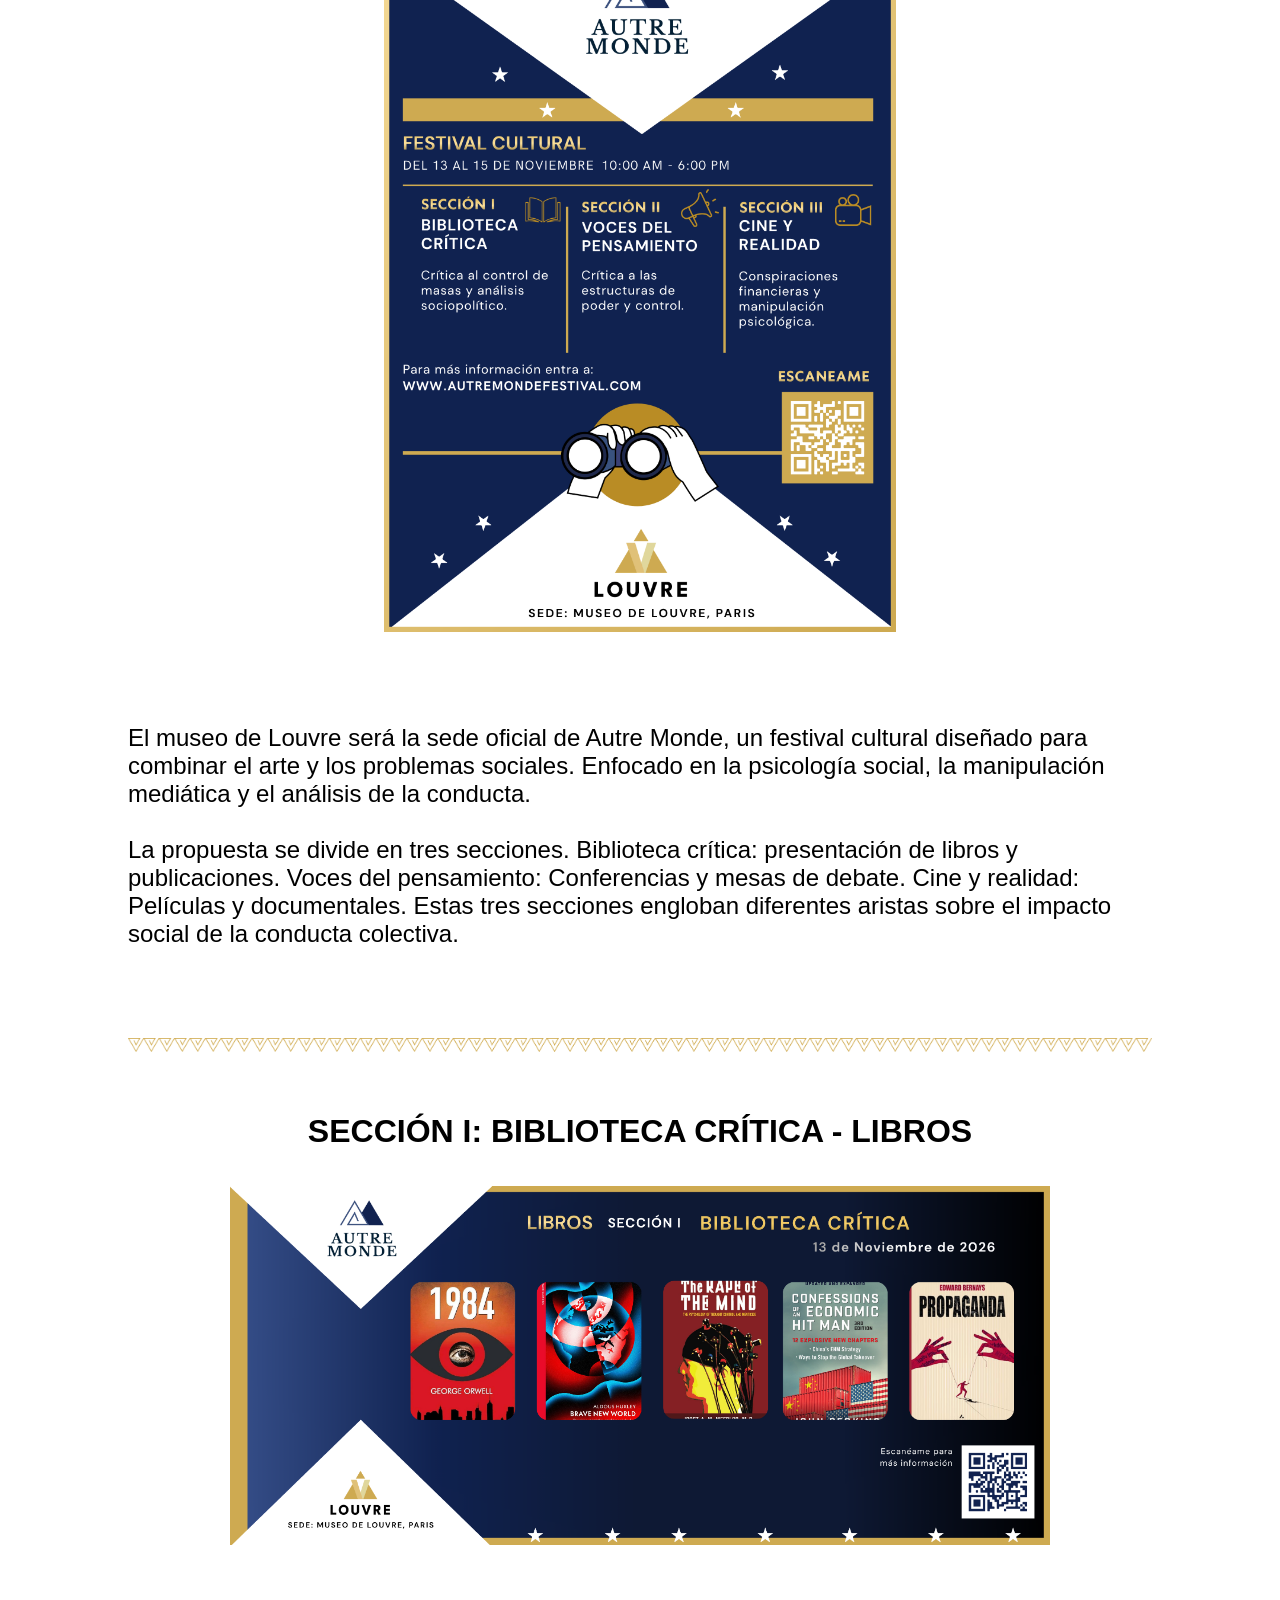
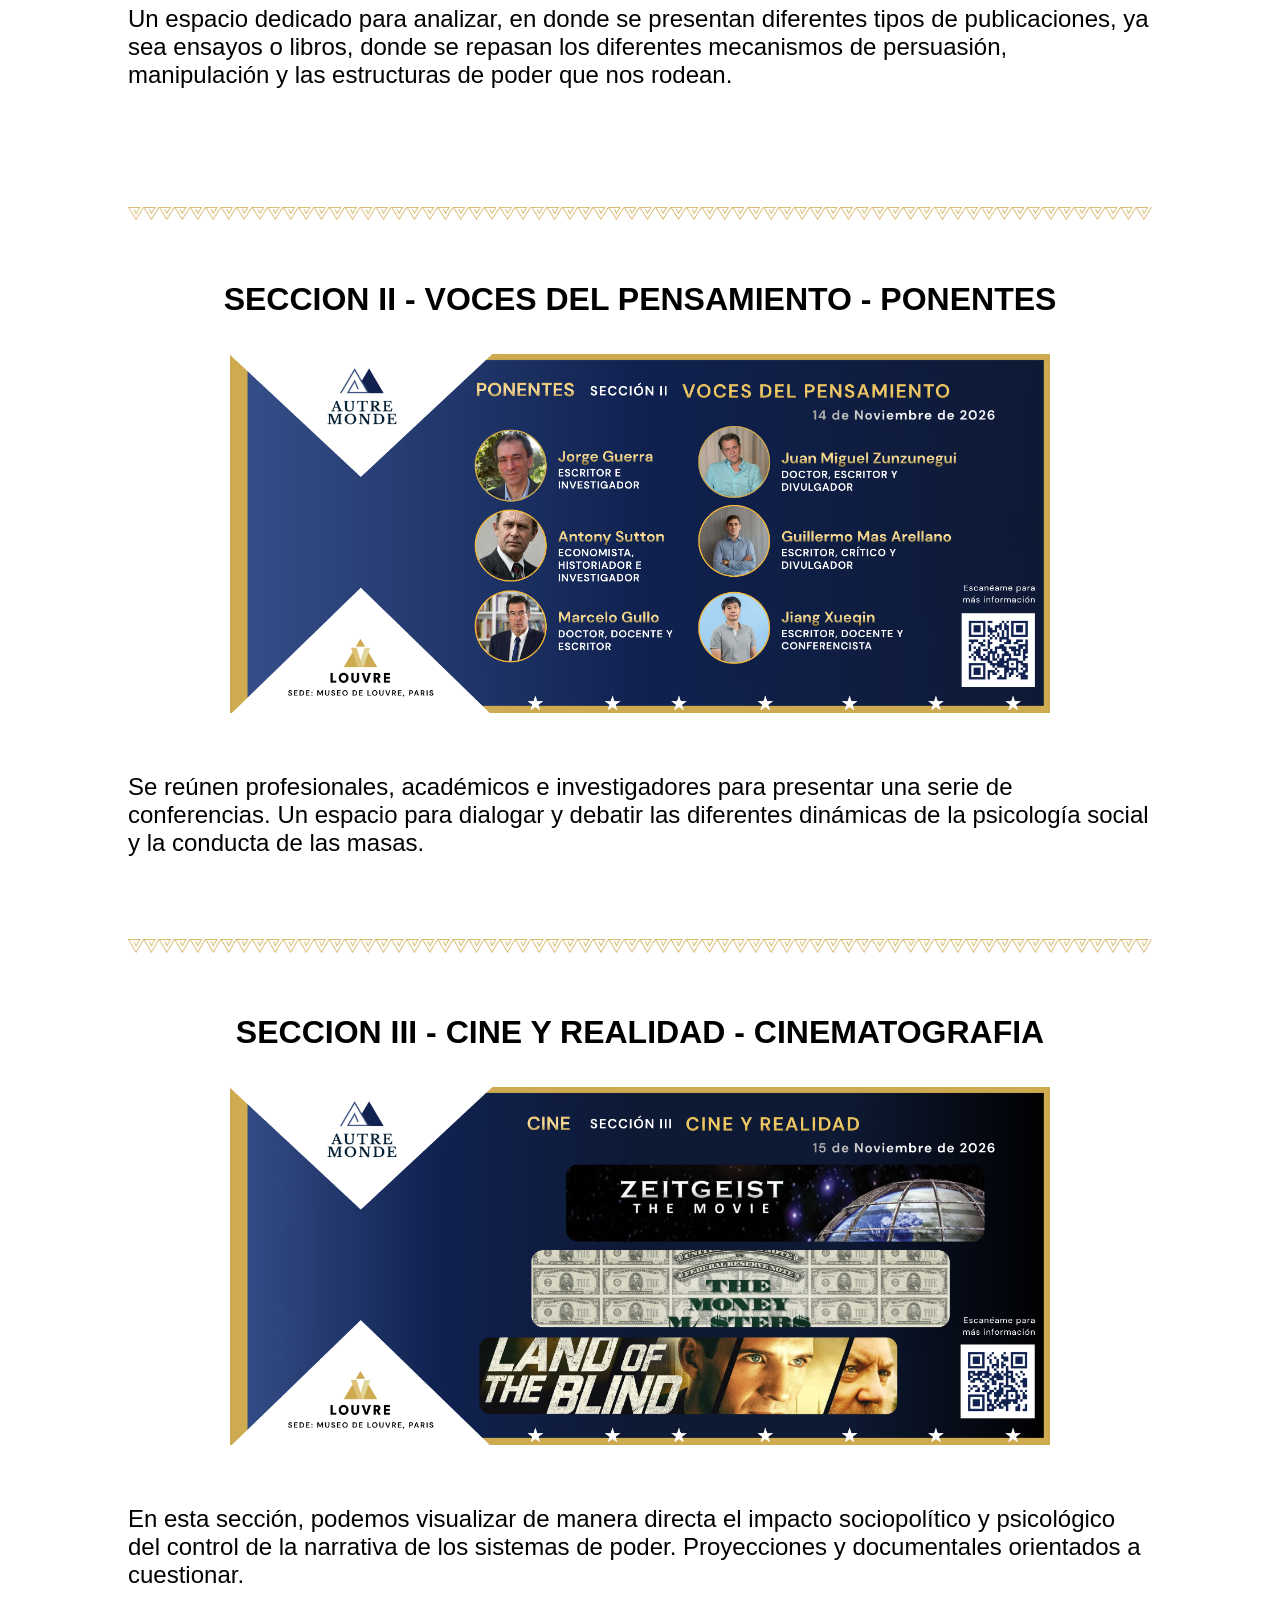
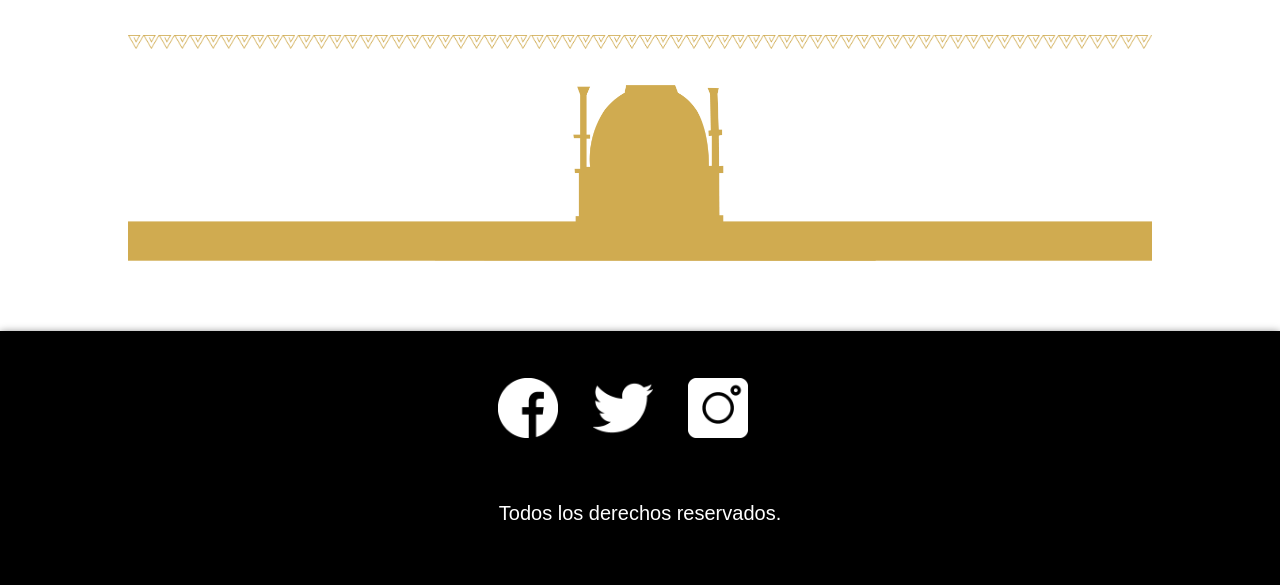
==== commit fbec1493: "Update index.html" ====
--- a/index.html
+++ b/index.html
@@ -90,12 +90,6 @@
             <br><br>
         </div> 
     </div>
-		
-<!--contenedor para contenidos de cada sección-->
-    <div class='seccion-contenedor' id="secc2">
-        <!--contenedor para el texto de cada sección-->         
-        <div class="texto-secc">
-            <h1>LOUVRE 360°</h1>
             <br><br>
 
             </div>
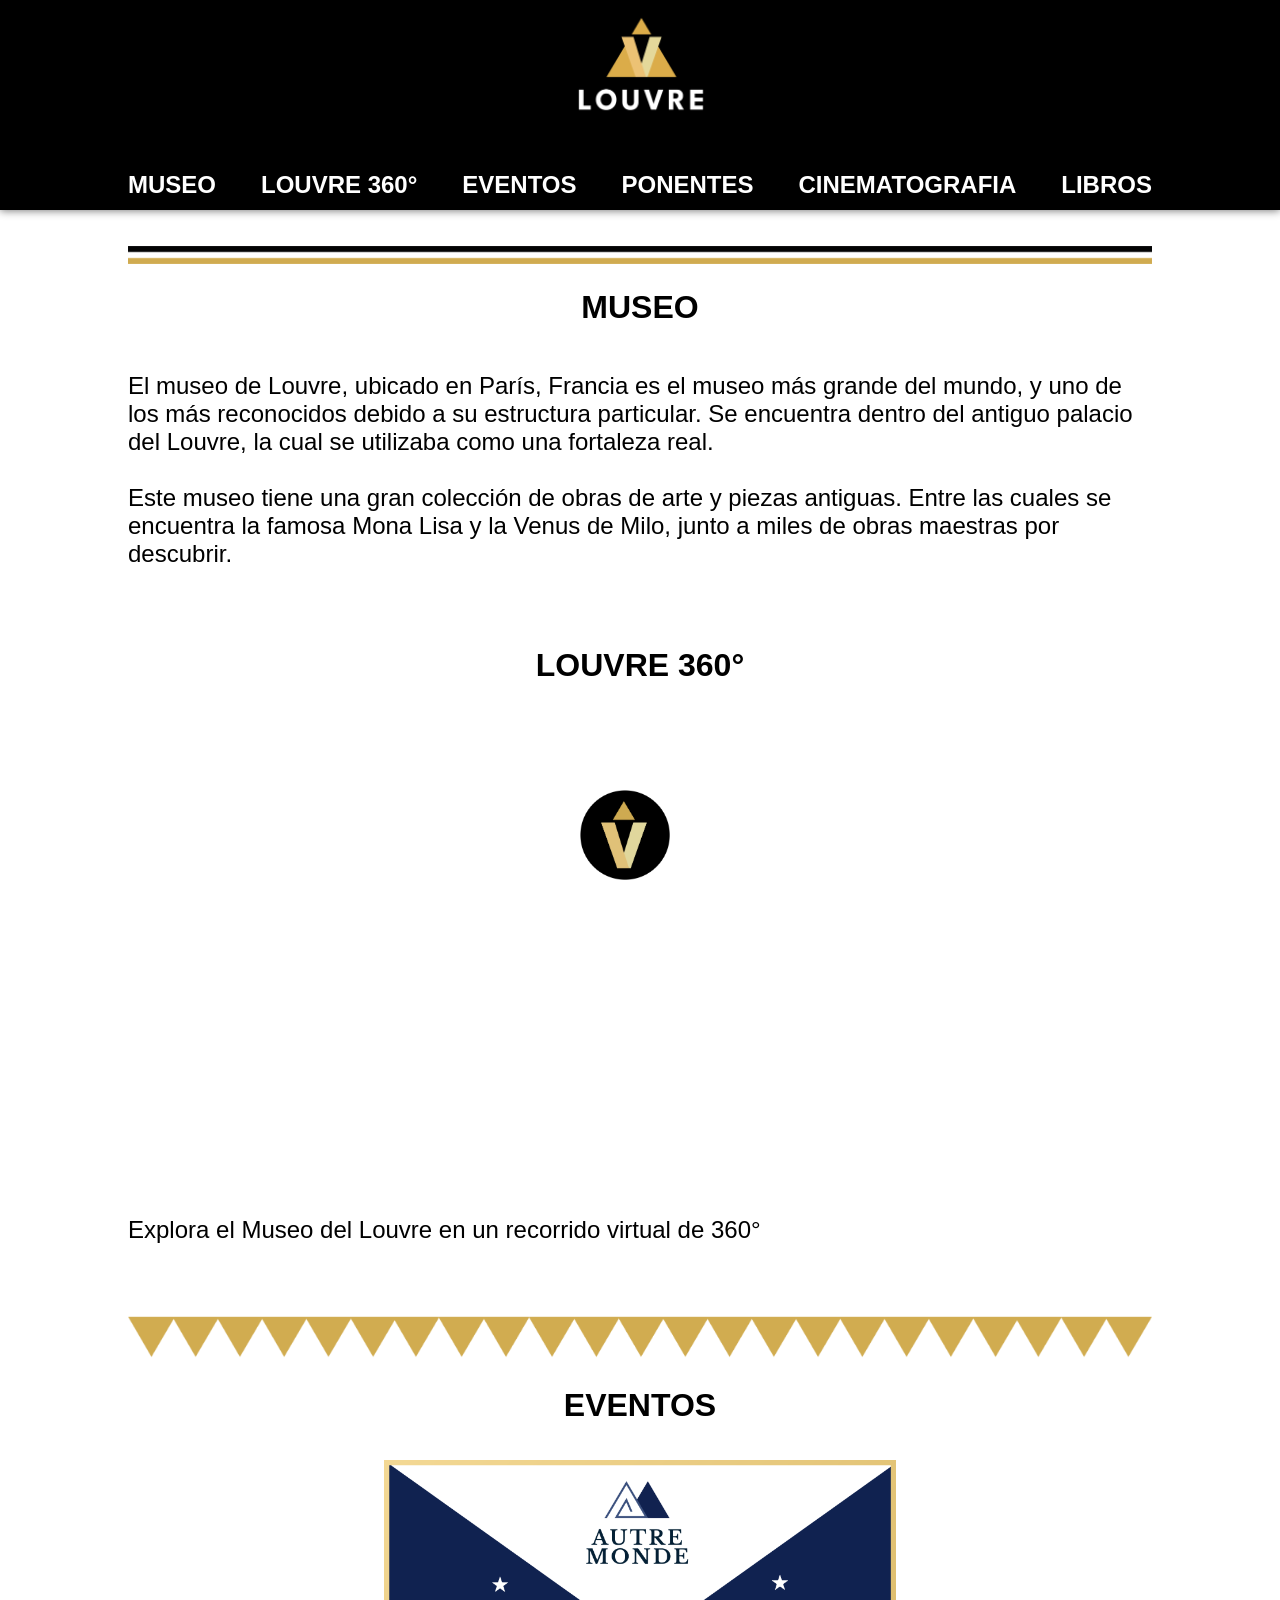
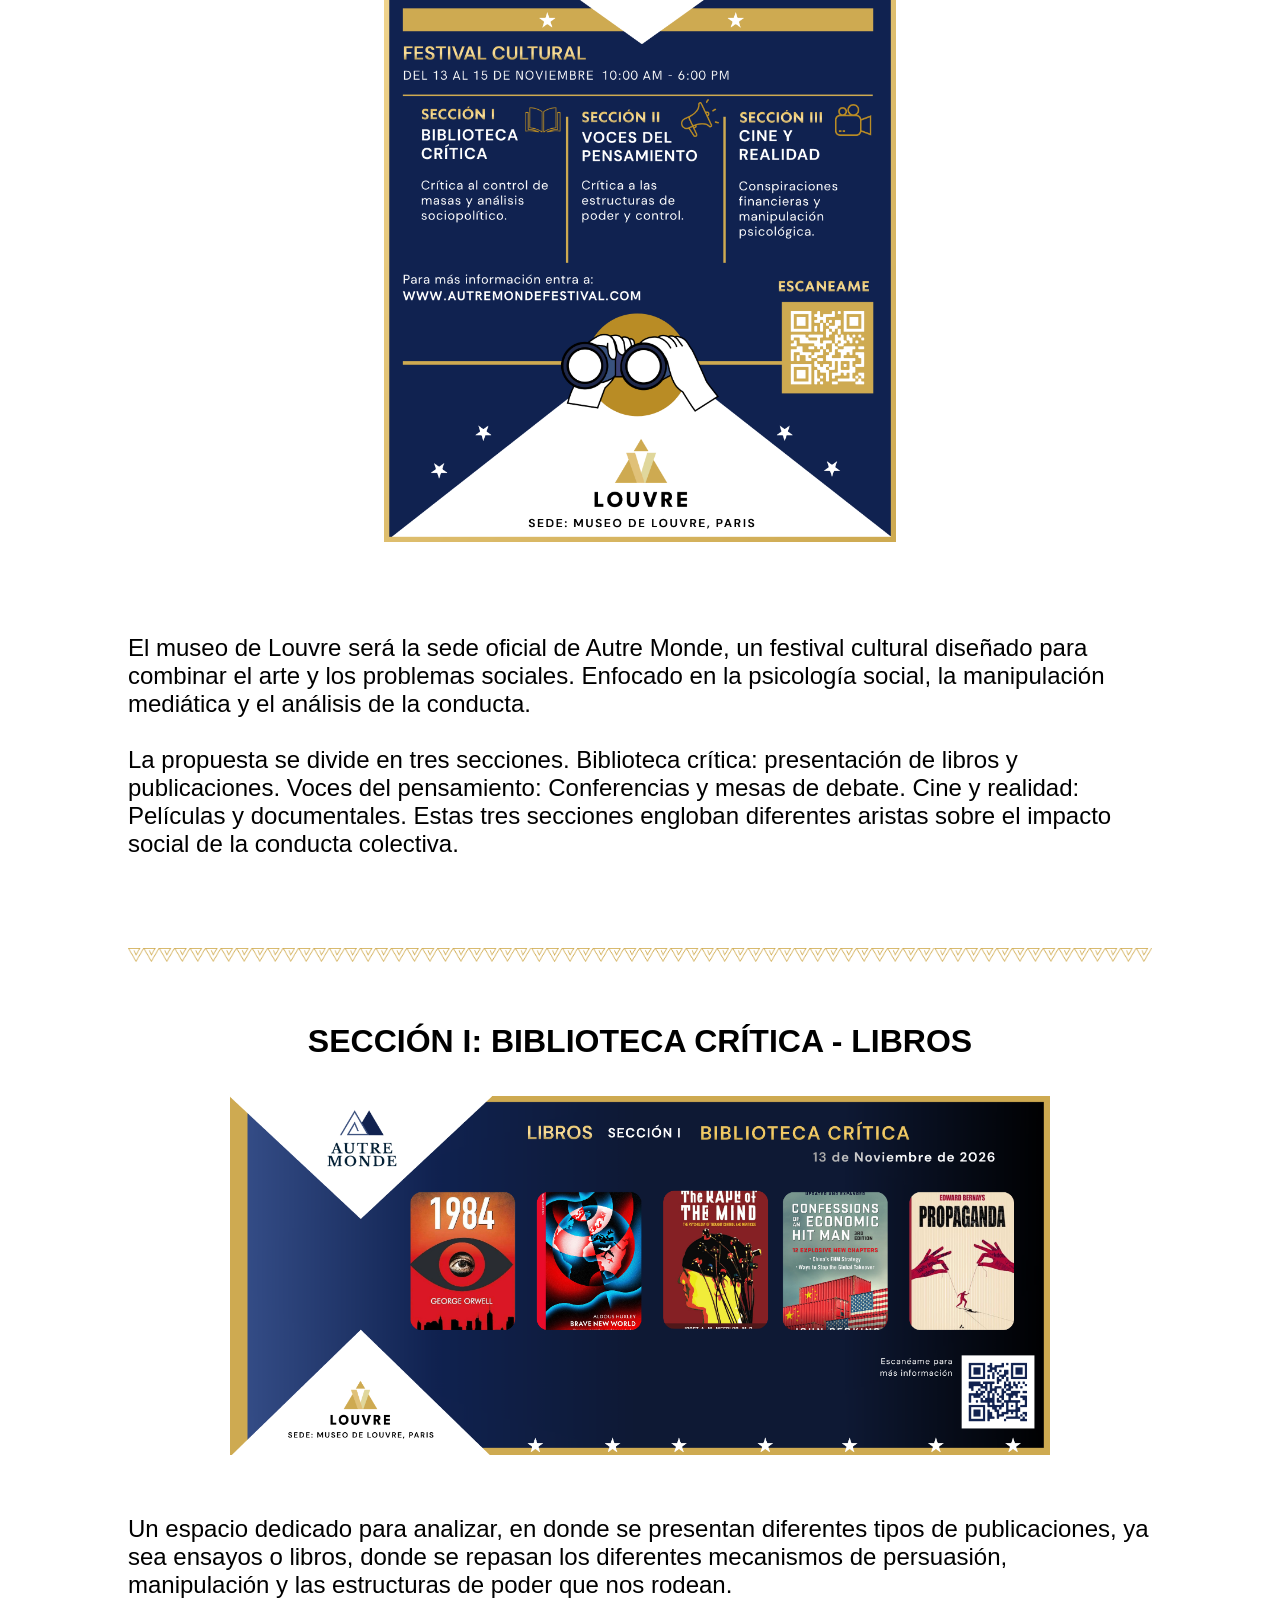
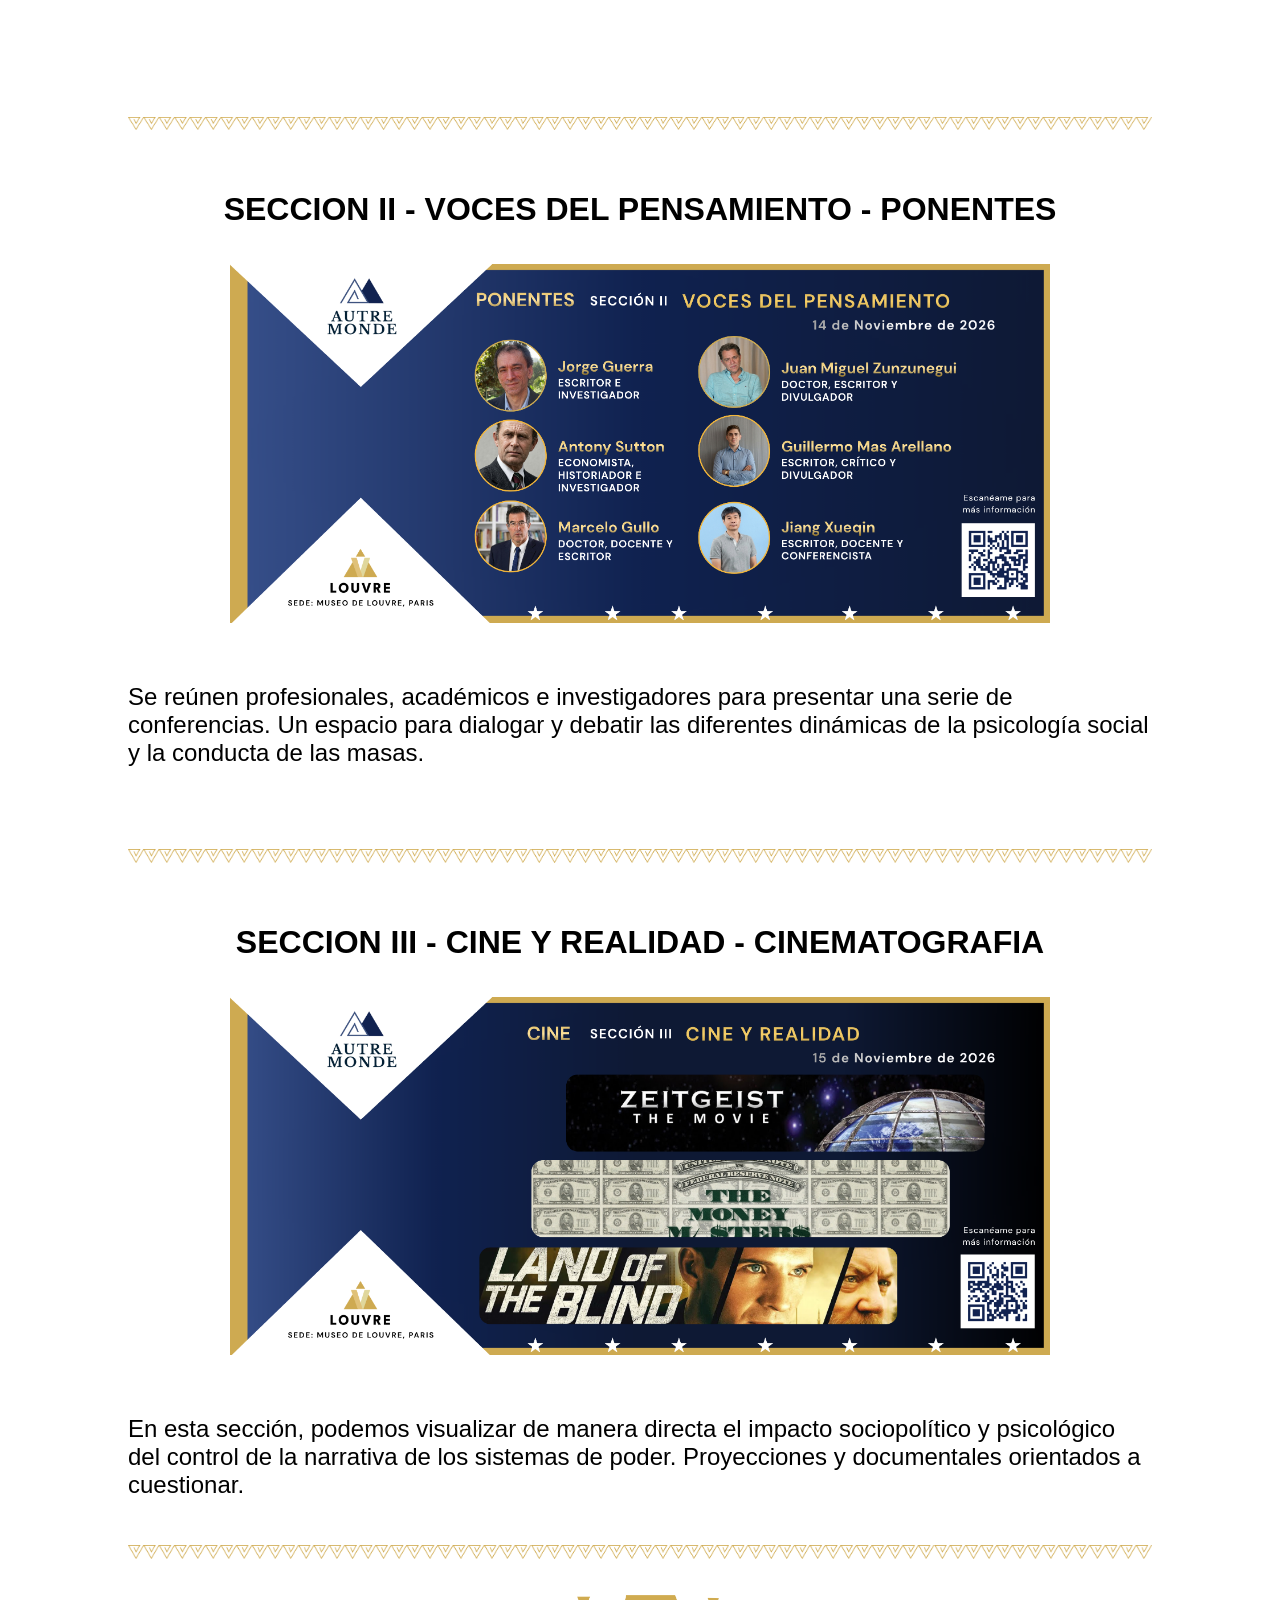
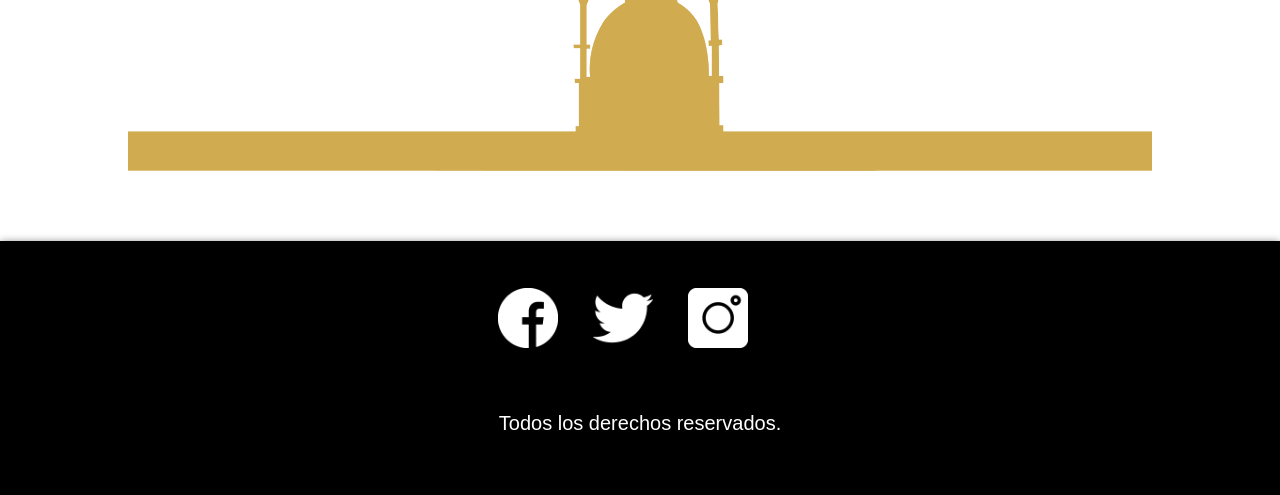
==== commit eeafc973: "Update index.html" ====
--- a/index.html
+++ b/index.html
@@ -90,12 +90,6 @@
             <br><br>
         </div> 
     </div>
-            <br><br>
-
-            </div>
-
-            <br><br>
-            <p>Explora el Museo del Louvre en un recorrido virtual de 360°</p>
             <br><br>
         </div> 
     </div>
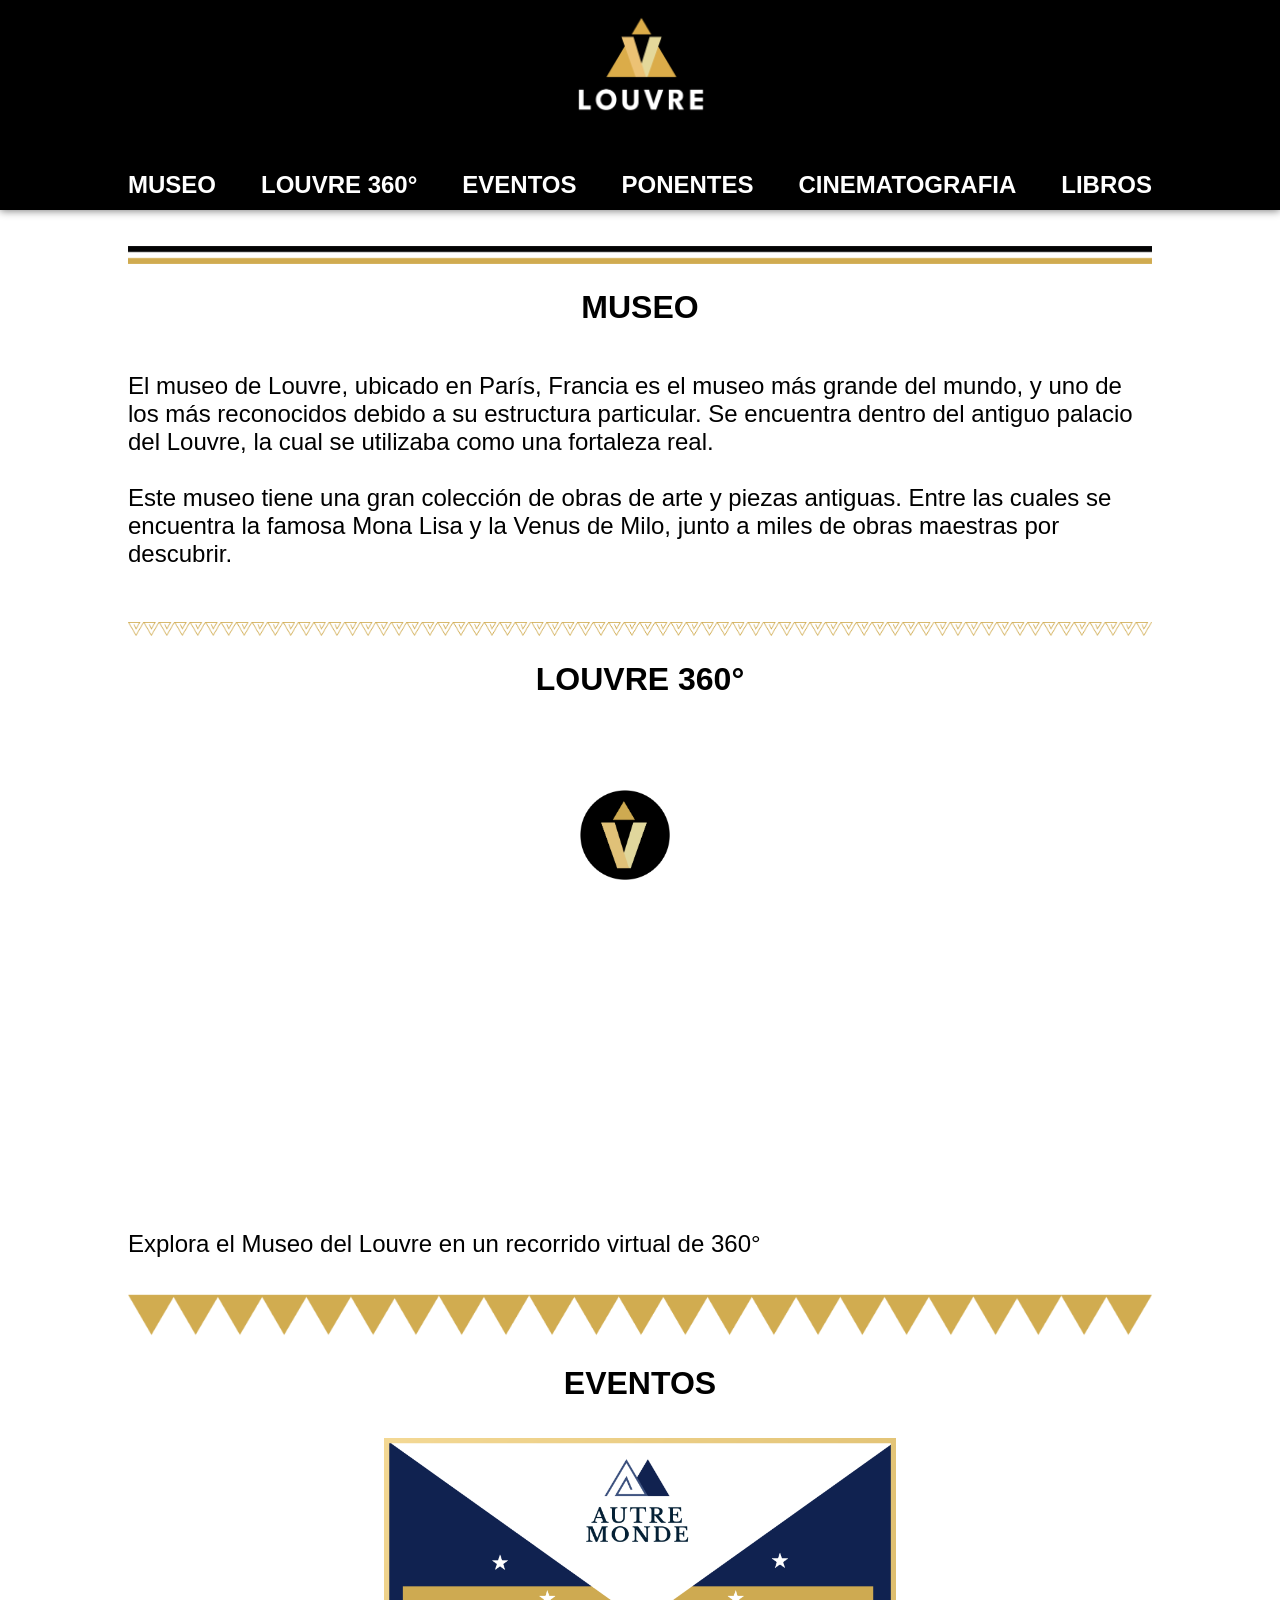
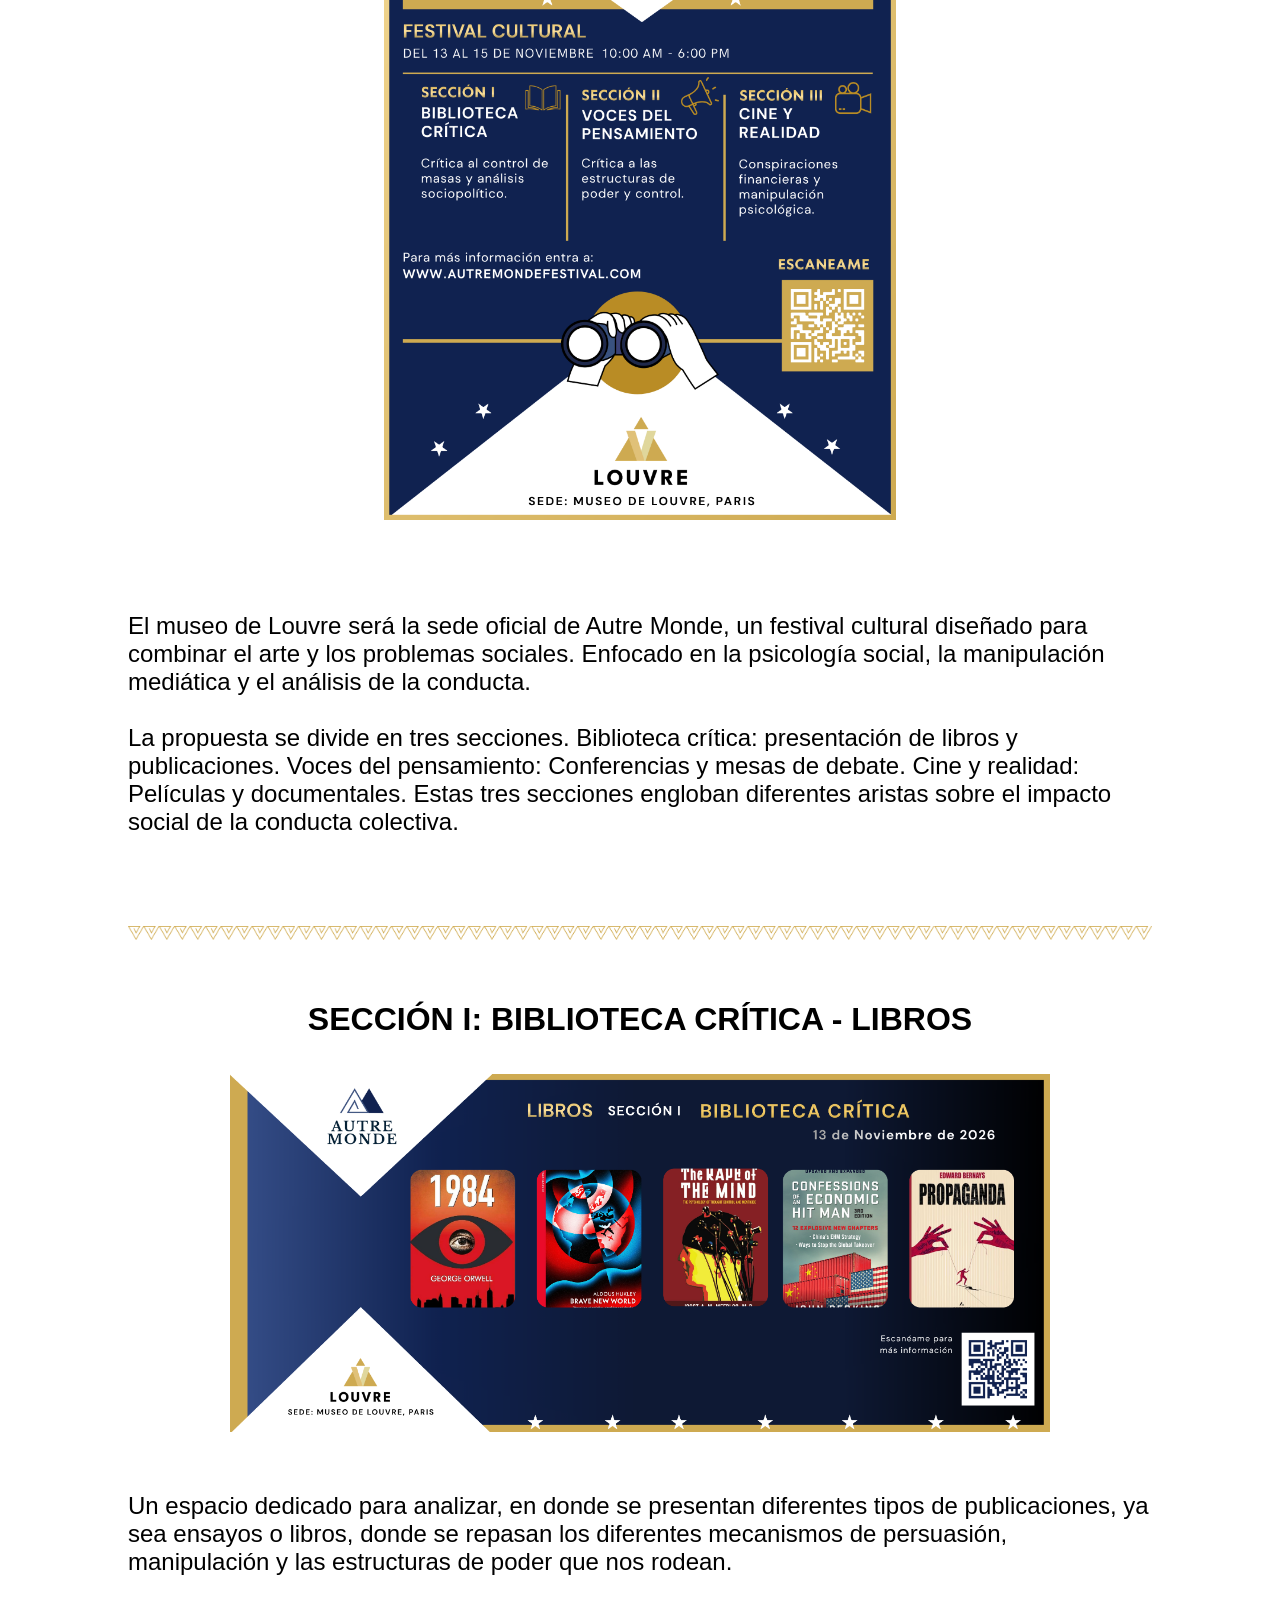
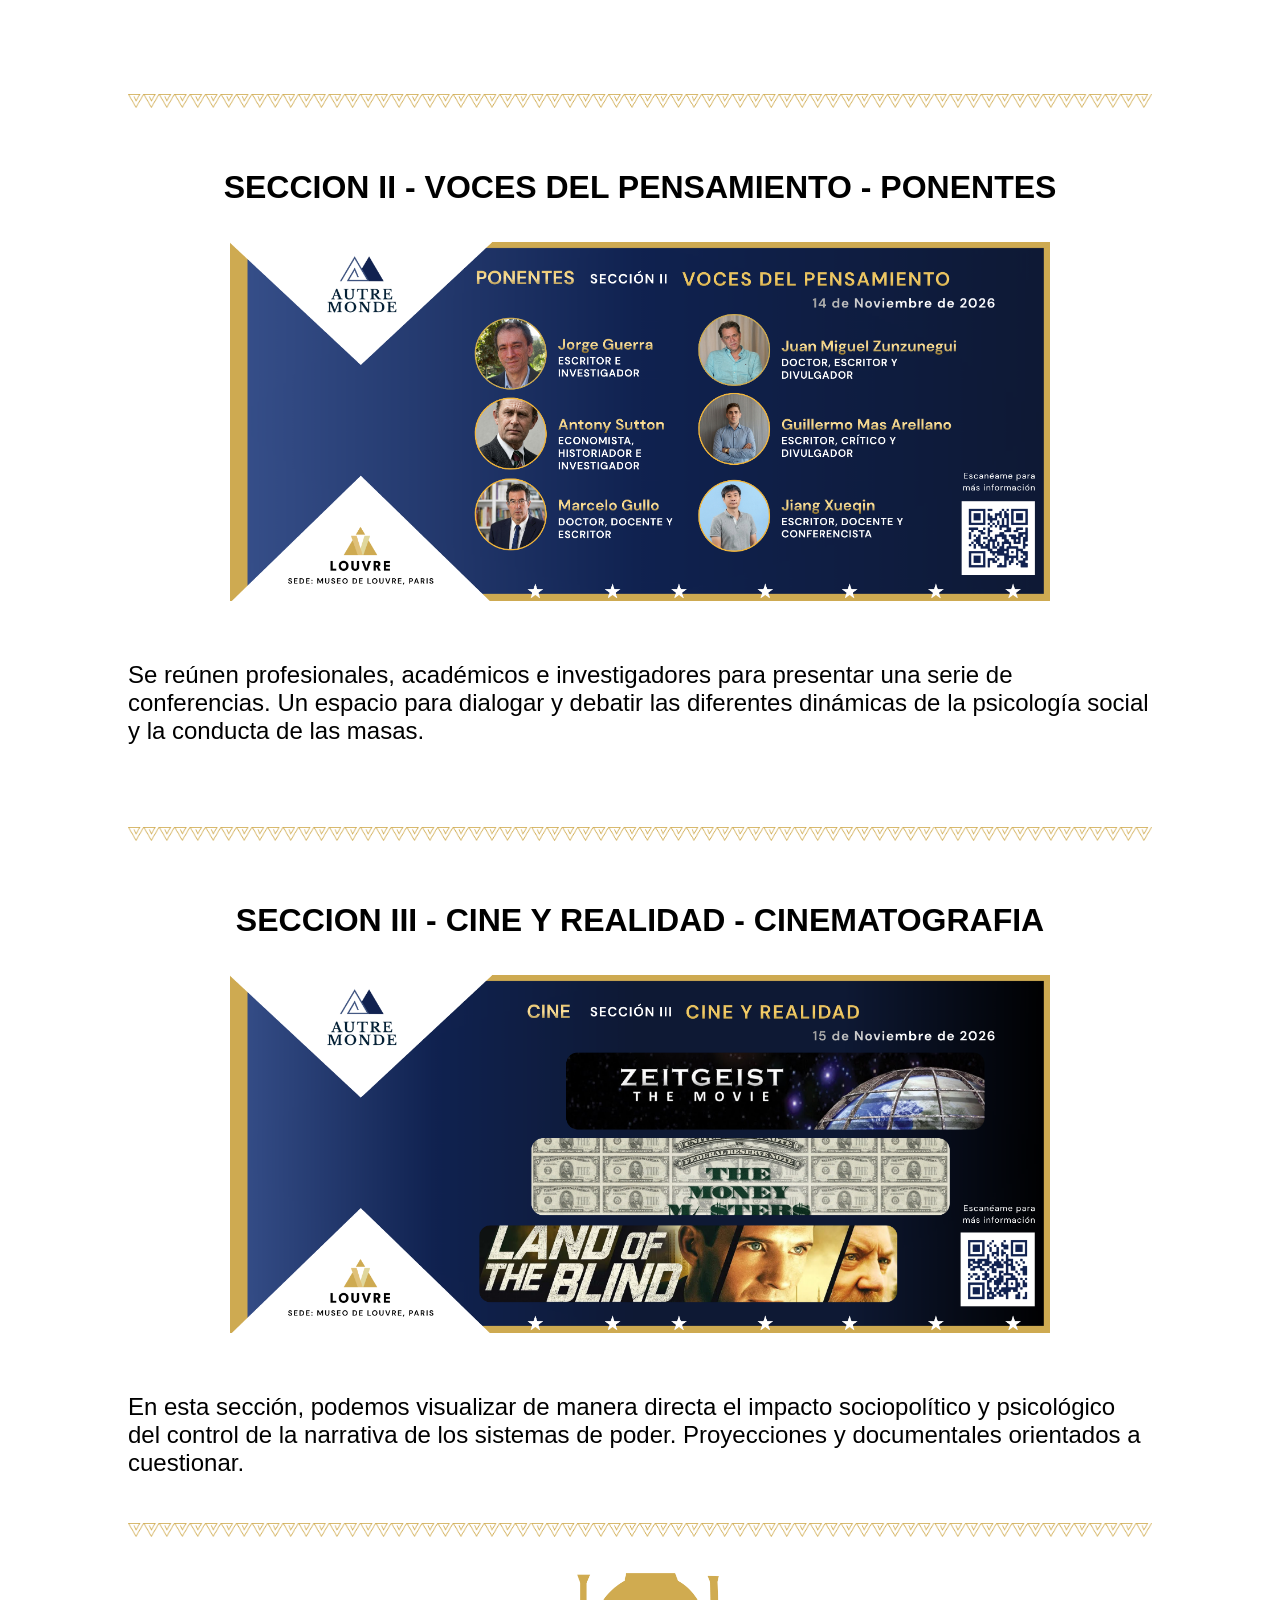
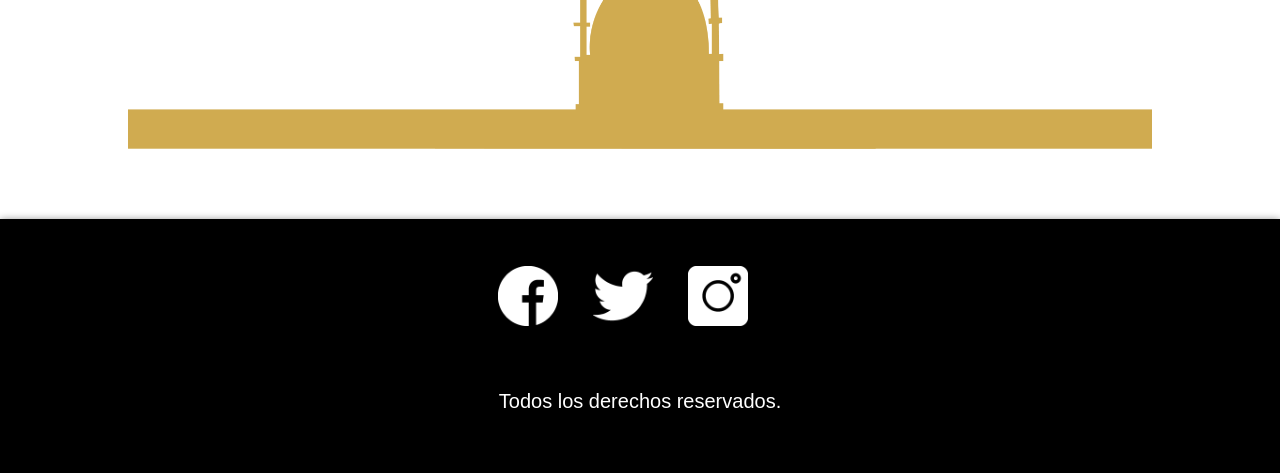
==== commit 9db8a923: "Update index.html" ====
--- a/index.html
+++ b/index.html
@@ -43,7 +43,6 @@
     </header>
  <br> <br>
 
-
 <!--contenedor para las imagenes de la sección OJO: este tiene un layout para una imagen-->
     		<div class="contenedor-imagen-secc4">
     			<!--si se quiere modificar contenido susutituir la imagen a la que referencia la etiqueta img-->
@@ -68,11 +67,16 @@
 		        <p>Este museo tiene una gran colección de obras de arte y piezas antiguas. Entre las cuales se encuentra la famosa Mona Lisa y la Venus de Milo, junto a miles de obras maestras por descubrir.</p>
 		        <br><!--etiqueta para un brinco de renglón-->
     		</div>
-
     	</div>
 
  <br> <br>
-
+		
+<!--contenedor para las imagenes de la sección OJO: este tiene un layout para una imagen-->
+    		<div class="contenedor-imagen-secc4">
+    			<!--si se quiere modificar contenido susutituir la imagen a la que referencia la etiqueta img-->
+        		<img  src="imagenes/RULOS.png" title="RULOS.png" style="width: 100%; height: auto;">
+    		</div>
+		
 		<!--contenedor para contenidos de cada sección-->
     <div class='seccion-contenedor' id="secc2">
         <!--contenedor para el texto de cada sección-->         
@@ -87,9 +91,6 @@
 
             <br><br>
             <p>Explora el Museo del Louvre en un recorrido virtual de 360°</p>
-            <br><br>
-        </div> 
-    </div>
             <br><br>
         </div> 
     </div>
